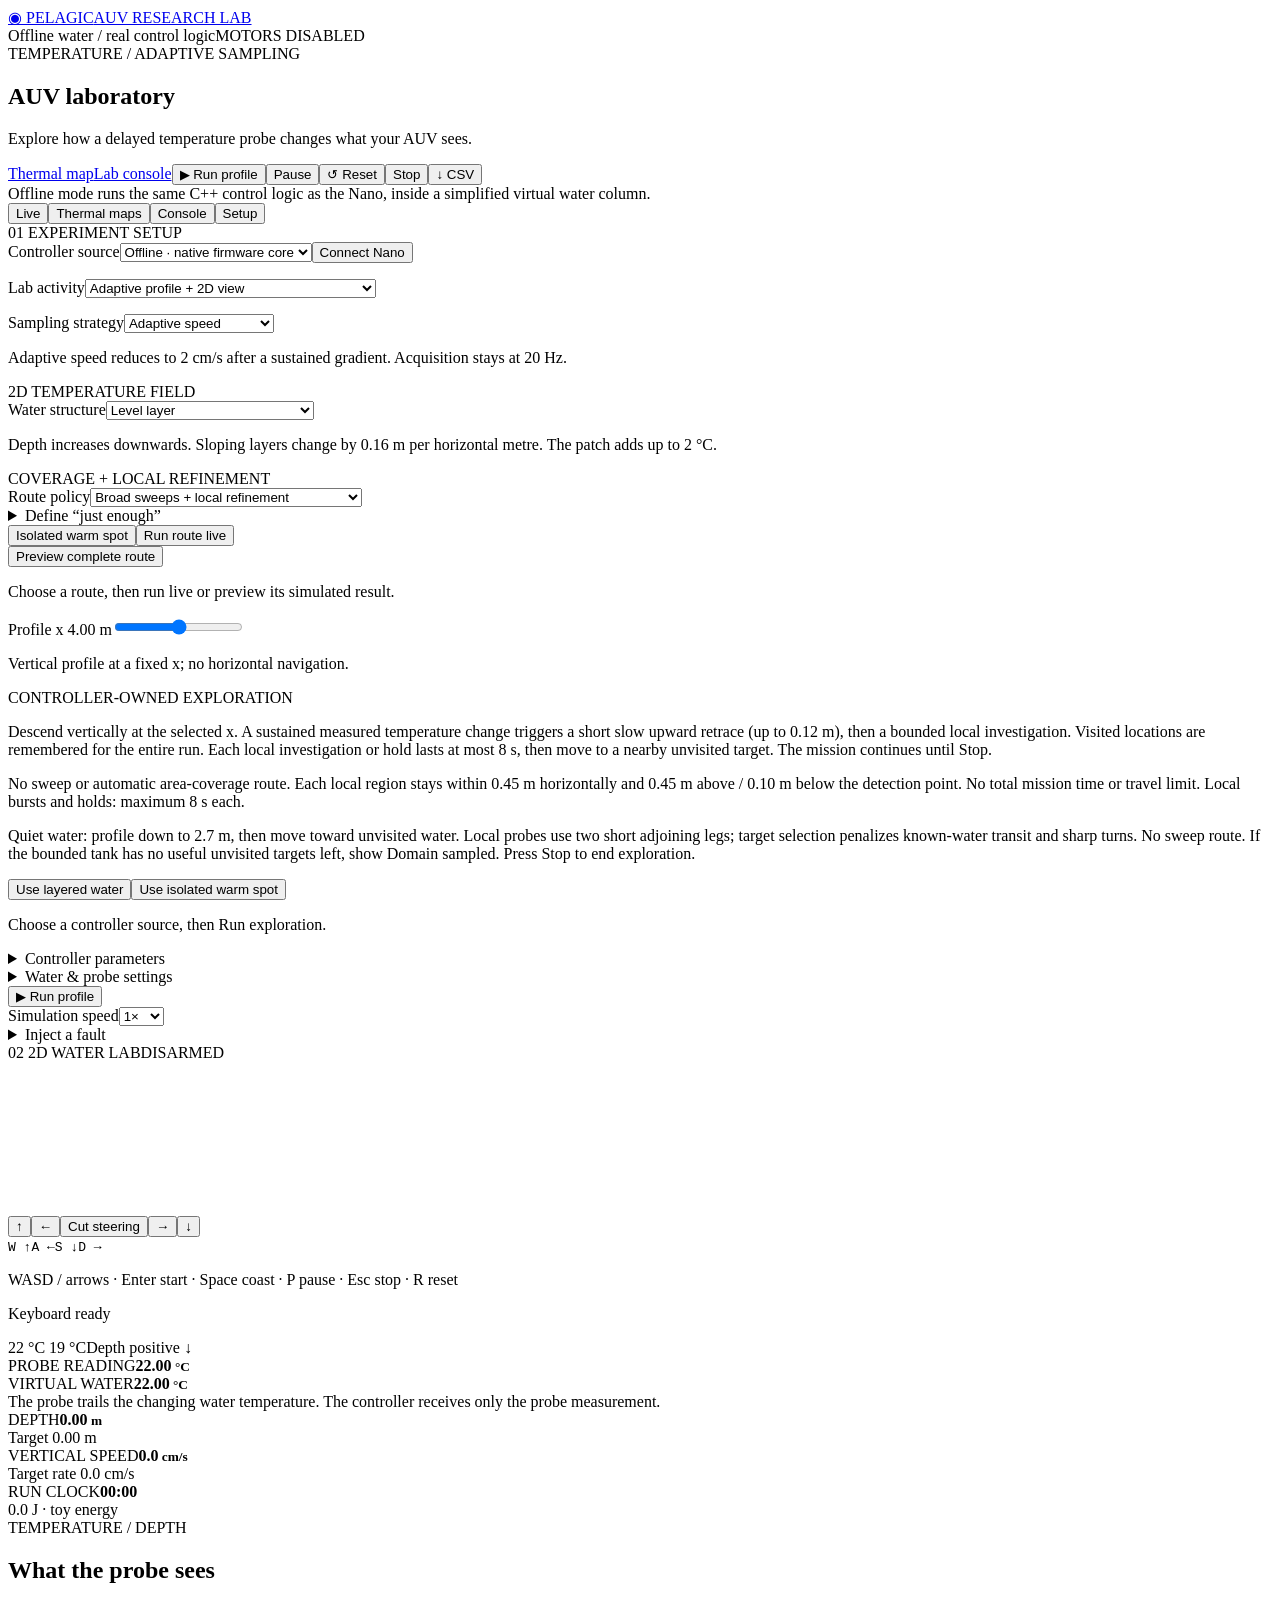
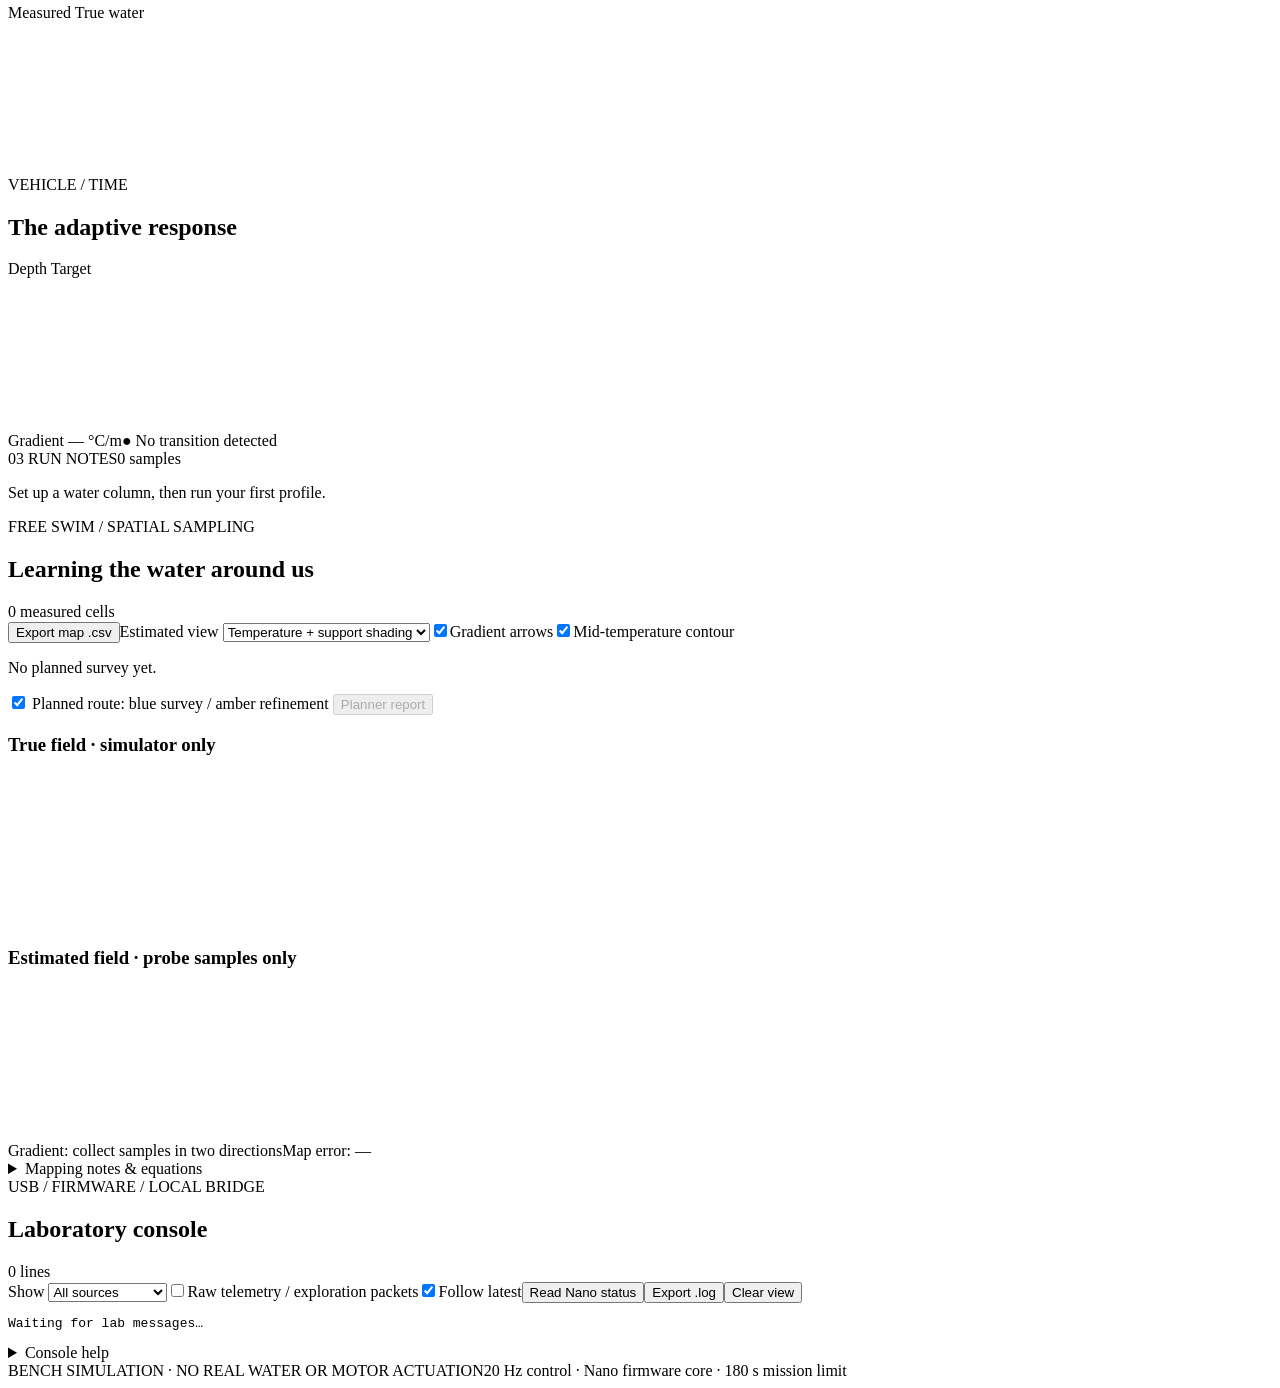
==== lab/static/index.html @ 7f411751 "Create index.html" ====
<!DOCTYPE html>

<html lang="en"><head><meta charset="utf-8"/><meta content="width=device-width,initial-scale=1" name="viewport"/><meta content="__TOKEN__" name="lab-token"/><title>Pelagic · AUV experiment lab</title><link href="/style.css" rel="stylesheet"/></head><body data-activity="profile" data-view="live">
<header><a class="brand" href="/">◉ <span>PELAGIC<span class="brand-sub">AUV RESEARCH LAB</span></span></a><div class="header-right"><span class="status-dot"></span><span id="connection">Offline water / real control logic</span><span class="badge">MOTORS DISABLED</span></div></header>
<main><section class="intro"><div><div class="eyebrow">TEMPERATURE / ADAPTIVE SAMPLING</div><h1>AUV laboratory</h1><p>Explore how a delayed temperature probe changes what your AUV sees.</p></div><div class="intro-actions"><a class="quiet demo-link hidden" href="#thermal-mapping" id="map-jump">Thermal map</a><a class="quiet demo-link" href="#lab-console">Lab console</a><button class="quiet" id="quick-run">▶ Run profile</button><button class="quiet" id="pause">Pause</button><button class="quiet" id="reset">↺ Reset</button><button class="stop" id="stop">Stop</button><button class="quiet" id="export">↓ CSV</button></div></section>
<div aria-live="polite" id="notice" role="status">Offline mode runs the same C++ control logic as the Nano, inside a simplified virtual water column.</div><nav aria-label="Lab views" class="view-tabs"><button aria-pressed="true" data-view="live">Live</button><button aria-pressed="false" data-view="maps">Thermal maps</button><button aria-pressed="false" data-view="console">Console</button><button aria-pressed="false" data-view="setup">Setup</button></nav>
<section class="workspace"><aside class="panel controls"><div class="section-label">01 <span>EXPERIMENT SETUP</span></div><label class="field-label" for="source">Controller source</label><select id="source"><option value="offline">Offline · native firmware core</option><option value="nano">Arduino Nano · USB</option></select><button class="quiet hidden" id="connect">Connect Nano</button><p class="hint hidden" id="usb-status" role="status"></p>
<div class="divider"></div><label class="field-label" for="activity">Lab activity</label><select id="activity"><option value="profile">Adaptive profile + 2D view</option><option value="swim">Free swim · browser physics</option><option value="explore">Adaptive exploration · Nano / native controller</option></select><p class="hint" id="activity-note"></p><label class="field-label" for="mode">Sampling strategy</label><select id="mode"><option value="0">Adaptive speed</option><option value="1">Fixed normal · 5 cm/s</option><option value="2">Fixed slow · 2 cm/s</option></select><p class="hint">Adaptive speed reduces to 2 cm/s after a sustained gradient. Acquisition stays at 20 Hz.</p><div class="" id="thermal-controls"><div class="section-label small">2D TEMPERATURE FIELD</div><label class="field-label" for="thermal-shape">Water structure</label><select id="thermal-shape"><option value="combined">Sloping layer + warm patch</option><option value="tilted">Sloping layer</option><option value="front">Lateral front · changes across x</option><option value="patch">Level layer + warm patch</option><option selected="" value="layer">Level layer</option></select><p class="hint" id="shape-hint">Depth increases downwards. Sloping layers change by 0.16 m per horizontal metre. The patch adds up to 2 °C.</p><div id="survey-controls"><div class="section-label small">COVERAGE + LOCAL REFINEMENT</div><label class="field-label" for="survey-policy">Route policy</label><select id="survey-policy"><option value="diagonal">Crossed diagonals · quick reconnaissance</option><option value="sweep">Regular sweeps · coverage baseline</option><option selected="" value="adaptive">Broad sweeps + local refinement</option></select><details><summary>Define “just enough”</summary><div class="survey-settings"><label>Track spacing (m)<input id="survey-spacing" max="1" min="0.25" step="0.05" type="number" value="0.5"/></label><label>Coverage goal (%)<input id="survey-goal" max="100" min="70" step="1" type="number" value="90"/></label><label>Probe change trigger (°C)<input id="survey-threshold" max="2" min="0.05" step="0.05" type="number" value="0.15"/></label><label>Time budget (s)<input id="survey-budget" max="360" min="30" step="10" type="number" value="240"/></label></div><p class="hint">Coverage = fraction of interior grid within half a track spacing of a reading. Interior: x 0.4–7.6 m, depth 0.2–2.7 m. This measures proximity to tracks, not temperature accuracy or guaranteed feature detection. At most four slower local cross/box passes.</p></details><div class="survey-actions"><button class="quiet" id="warm-spot">Isolated warm spot</button><button class="quiet" id="auto-survey">Run route live</button></div></div><button class="quiet" id="example-survey">Preview complete route</button><p class="hint" id="survey-note">Choose a route, then run live or preview its simulated result.</p><label class="slider-label" for="profile-x">Profile x <output id="profile-x-out">4.00 m</output></label><input id="profile-x" max="7.5" min="0.5" step="0.1" type="range" value="4"/><p class="hint" id="profile-slice-note">Vertical profile at a fixed x; no horizontal navigation.</p></div><div id="explorer-controls"><div class="section-label small">CONTROLLER-OWNED EXPLORATION</div><p class="hint">Descend vertically at the selected x. A sustained measured temperature change triggers a short slow upward retrace (up to 0.12 m), then a bounded local investigation. Visited locations are remembered for the entire run. Each local investigation or hold lasts at most 8 s, then move to a nearby unvisited target. The mission continues until Stop.</p><p class="hint">No sweep or automatic area-coverage route. Each local region stays within 0.45 m horizontally and 0.45 m above / 0.10 m below the detection point. No total mission time or travel limit. Local bursts and holds: maximum 8 s each.</p><p class="hint">Quiet water: profile down to 2.7 m, then move toward unvisited water. Local probes use two short adjoining legs; target selection penalizes known-water transit and sharp turns. No sweep route. If the bounded tank has no useful unvisited targets left, show Domain sampled. Press Stop to end exploration.</p><button class="quiet" id="explore-layers">Use layered water</button><button class="quiet" id="explore-spot">Use isolated warm spot</button><p class="hint" id="explore-link">Choose a controller source, then Run exploration.</p></div>
<details id="board-settings"><summary>Controller parameters</summary><p class="hint" id="config-origin"></p><div id="config-values"></div></details><details id="water-options"><summary>Water &amp; probe settings</summary><div id="environment"><div class="section-label small">VIRTUAL WATER</div><label class="slider-label" for="center">Layer centre <output id="center-out">0.50 m</output></label><input id="center" max="2.2" min="0.2" step="0.05" type="range" value="0.5"/><label class="slider-label" for="drop">Temperature drop <output id="drop-out">3.0 °C</output></label><input id="drop" max="6" min="0" step="0.5" type="range" value="3"/><label class="slider-label" for="width">Transition scale <output id="width-out">7 cm</output></label><input id="width" max="0.2" min="0.03" step="0.01" type="range" value="0.07"/><label class="slider-label" for="tau">Actual probe lag τ <output id="tau-out">2.0 s</output></label><input id="tau" max="8" min="0.1" step="0.1" type="range" value="2"/><label class="slider-label" for="noise">Probe noise σ <output id="noise-out">0.005 °C</output></label><input id="noise" max="0.05" min="0" step="0.005" type="range" value="0.005"/><p class="hint" id="water-hint">The controller assumes τ = 2 s. Change the actual lag to test model mismatch. Water settings lock during a run.</p></div></details>
<div class="transport"><button class="primary" id="start">▶ Run profile</button></div><div class="speed-row"><span>Simulation speed</span><select aria-label="Simulation speed" id="speed"><option value="1">1×</option><option value="4">4×</option><option value="10">10×</option></select></div>
<details><summary>Inject a fault</summary><p class="hint">Offline only. Faults latch until reset.</p><div class="fault-buttons"><button data-fault="leak">Leak</button><button data-fault="stale">Stale sensor</button><button data-fault="battery">Low battery</button><button data-fault="tilt">Excess tilt</button></div></details></aside>
<section class="panel tank-panel"><div class="section-label">02 <span>2D WATER LAB</span><span class="state" id="state">DISARMED</span></div><div class="tank-wrap"><canvas aria-label="Animated underwater vehicle in a temperature-stratified water column" id="tank" tabindex="0"></canvas></div><div class="drive-controls"><button aria-label="Swim up" class="quiet" data-drive="up">↑</button><button aria-label="Move left" class="quiet" data-drive="left">←</button><button class="quiet" id="drive-stop">Cut steering</button><button aria-label="Move right" class="quiet" data-drive="right">→</button><button aria-label="Swim down" class="quiet" data-drive="down">↓</button></div><div class="hidden" id="keyboard-hint"><div class="key-caps"><kbd data-key="up">W ↑</kbd><kbd data-key="left">A ←</kbd><kbd data-key="down">S ↓</kbd><kbd data-key="right">D →</kbd></div><p class="hint">WASD / arrows · Enter start · Space coast · P pause · Esc stop · R reset</p><p class="hint" id="keyboard-status">Keyboard ready</p></div><p class="hint" id="position-note"></p><div class="tank-legend"><span><span id="warm">22 °C</span> <i class="temp-ramp"></i> <span id="cold">19 °C</span></span><span>Depth positive ↓</span></div><div class="probe-readings"><div><span>PROBE READING</span><strong id="temperature">22.00<small> °C</small></strong></div><div><span>VIRTUAL WATER</span><strong id="truth">22.00<small> °C</small></strong></div></div><div class="tank-note">The probe trails the changing water temperature. The controller receives only the probe measurement.</div></section>
<section class="analysis"><div class="metrics"><div class="panel metric"><span>DEPTH</span><strong id="depth">0.00<small> m</small></strong><div id="target">Target 0.00 m</div></div><div class="panel metric"><span>VERTICAL SPEED</span><strong id="velocity">0.0<small> cm/s</small></strong><div id="limit">Target rate 0.0 cm/s</div></div><div class="panel metric"><span id="clock-label">RUN CLOCK</span><strong id="clock">00:00</strong><div id="energy">0.0 J · toy energy</div></div></div>
<div class="panel chart-panel"><div class="chart-head"><div><div class="eyebrow">TEMPERATURE / DEPTH</div><h2>What the probe sees</h2></div><div class="legend"><span class="line mint"></span>Measured <span class="truth-key"><span class="line amber dashed"></span>True water</span></div></div><canvas aria-label="Measured and true temperature versus depth" id="profile"></canvas></div>
<div class="panel chart-panel short"><div class="chart-head"><div><div class="eyebrow">VEHICLE / TIME</div><h2>The adaptive response</h2></div><div class="legend"><span class="line blue"></span>Depth <span class="line mint dashed"></span>Target</div></div><canvas aria-label="Depth and target depth versus mission time" id="timeline"></canvas><div class="gradient-row"><span id="gradient">Gradient — °C/m</span><span id="transition">● No transition detected</span></div></div>
<div class="panel event-panel"><div class="section-label">03 <span>RUN NOTES</span><span id="samples">0 samples</span></div><div id="events"><p class="empty">Set up a water column, then run your first profile.</p></div></div></section><section class="panel hidden" id="thermal-mapping"><div class="console-title"><div><div class="eyebrow">FREE SWIM / SPATIAL SAMPLING</div><h2>Learning the water around us</h2></div><span class="hint" id="map-count">0 measured cells</span></div><div class="console-toolbar"><button class="quiet" id="map-export">Export map .csv</button><label>Estimated view <select id="map-display"><option value="temperature">Temperature + support shading</option><option value="coverage">Sampling support</option></select></label><label><input checked="" id="map-arrows" type="checkbox"/>Gradient arrows</label><label><input checked="" id="map-boundary" type="checkbox"/>Mid-temperature contour</label></div><div aria-live="polite" id="survey-report"><p class="hint" id="survey-summary">No planned survey yet.</p><label><input checked="" id="survey-route" type="checkbox"/> Planned route: blue survey / amber refinement</label> <button class="quiet" disabled="" id="survey-export">Planner report</button></div><p aria-live="polite" class="hint" id="explore-report"></p><div class="map-grid"><div><h3>True field · simulator only</h3><canvas aria-label="True temperature field in horizontal position and depth" id="map-truth"></canvas></div><div><h3>Estimated field · probe samples only</h3><canvas aria-label="Estimated temperature field and sampling support" id="map-estimate"></canvas></div></div><div class="map-readout"><span id="map-gradient">Gradient: collect samples in two directions</span><span id="map-error">Map error: —</span><span id="map-scale"></span></div><details class="view-help"><summary>Mapping notes &amp; equations</summary><p class="hint">Left: the simulated field, known only to the experiment. Right: a local estimate using position and delayed probe readings. Grey means unsampled; faded colours mean weak support. Arrows point toward warmer water; they do not show water currents.</p><p class="hint" id="map-explanation"></p><p class="hint">Support is a heuristic based on nearby sample geometry and fit residual, not a confidence interval. A straight track cannot determine a full 2D gradient. Dashed lines mark the mid-temperature isotherm, not every possible front. Coordinates are exact in this simulation; real navigation error is not modelled.</p><details><summary>Do we solve a PDE?</summary><p class="hint">No. Temperature is a number at each location. A gradient is a pair of slopes: temperature change per metre horizontally and vertically. We fit T ≈ a + b·x + c·depth to nearby measurements; (b, c) is the estimated gradient. The simulator uses a chosen static temperature formula. Solving a heat-transfer PDE would be a separate, later modelling problem.</p></details></details></section><section class="panel lab-console" id="lab-console"><div class="console-title"><div><div class="eyebrow">USB / FIRMWARE / LOCAL BRIDGE</div><h2>Laboratory console</h2></div><span class="hint" id="console-count">0 lines</span></div><div class="console-toolbar"><label>Show <select aria-label="Console source" id="console-filter"><option value="all">All sources</option><option value="NANO">Nano firmware</option><option value="TX">Sent commands</option><option value="BRIDGE">Bridge software</option></select></label><label><input id="console-telemetry" type="checkbox"/>Raw telemetry / exploration packets</label><label><input checked="" id="console-follow" type="checkbox"/>Follow latest</label><button class="quiet" id="console-refresh">Read Nano status</button><button class="quiet" id="console-export">Export .log</button><button class="quiet" id="console-clear">Clear view</button></div><pre aria-label="Laboratory console output" id="console-output" tabindex="0">Waiting for lab messages…</pre><details class="view-help"><summary>Console help</summary><p class="hint">NANO: raw firmware output · TX: commands sent · BRIDGE: software events. Last 500 lines in memory; export before restarting the server.</p></details></section></section>
<footer><span>BENCH SIMULATION · NO REAL WATER OR MOTOR ACTUATION</span><span>20 Hz control · Nano firmware core · 180 s mission limit</span></footer></main><script src="/app.js" type="module"></script></body></html>
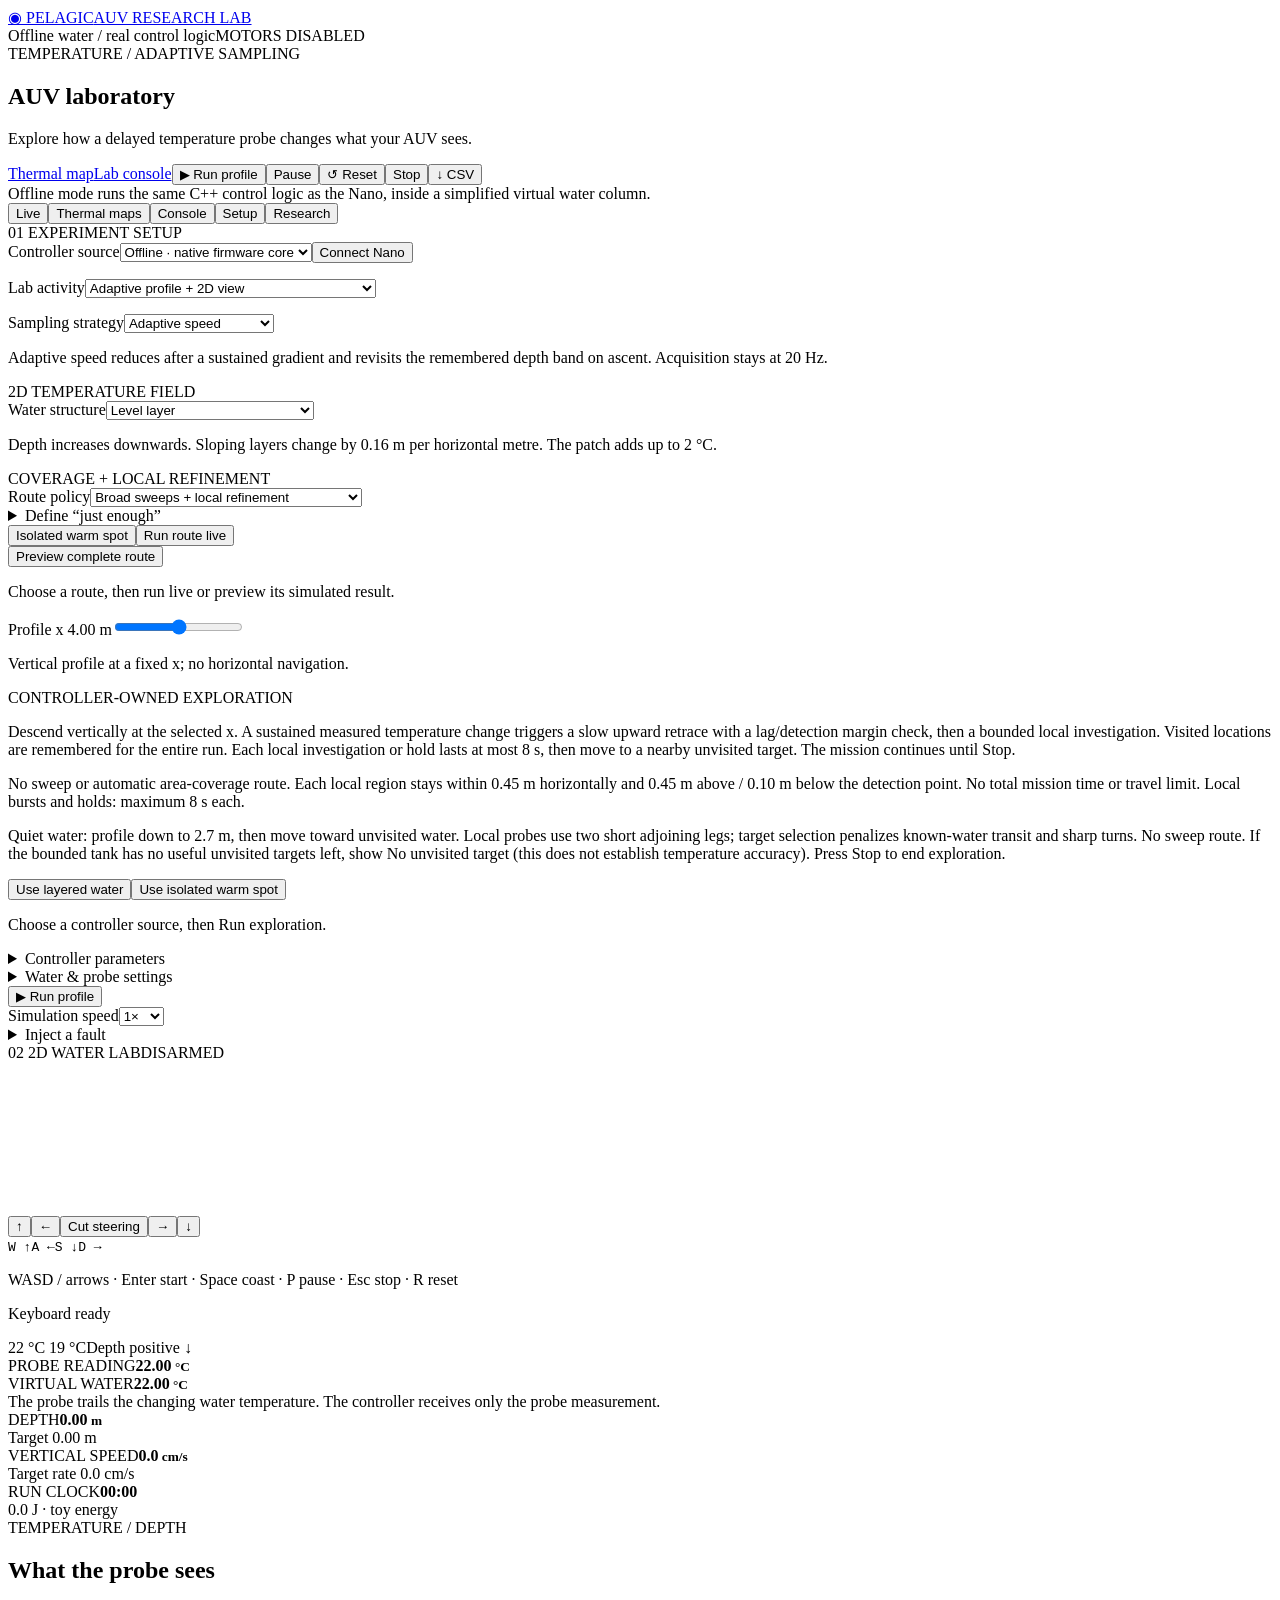
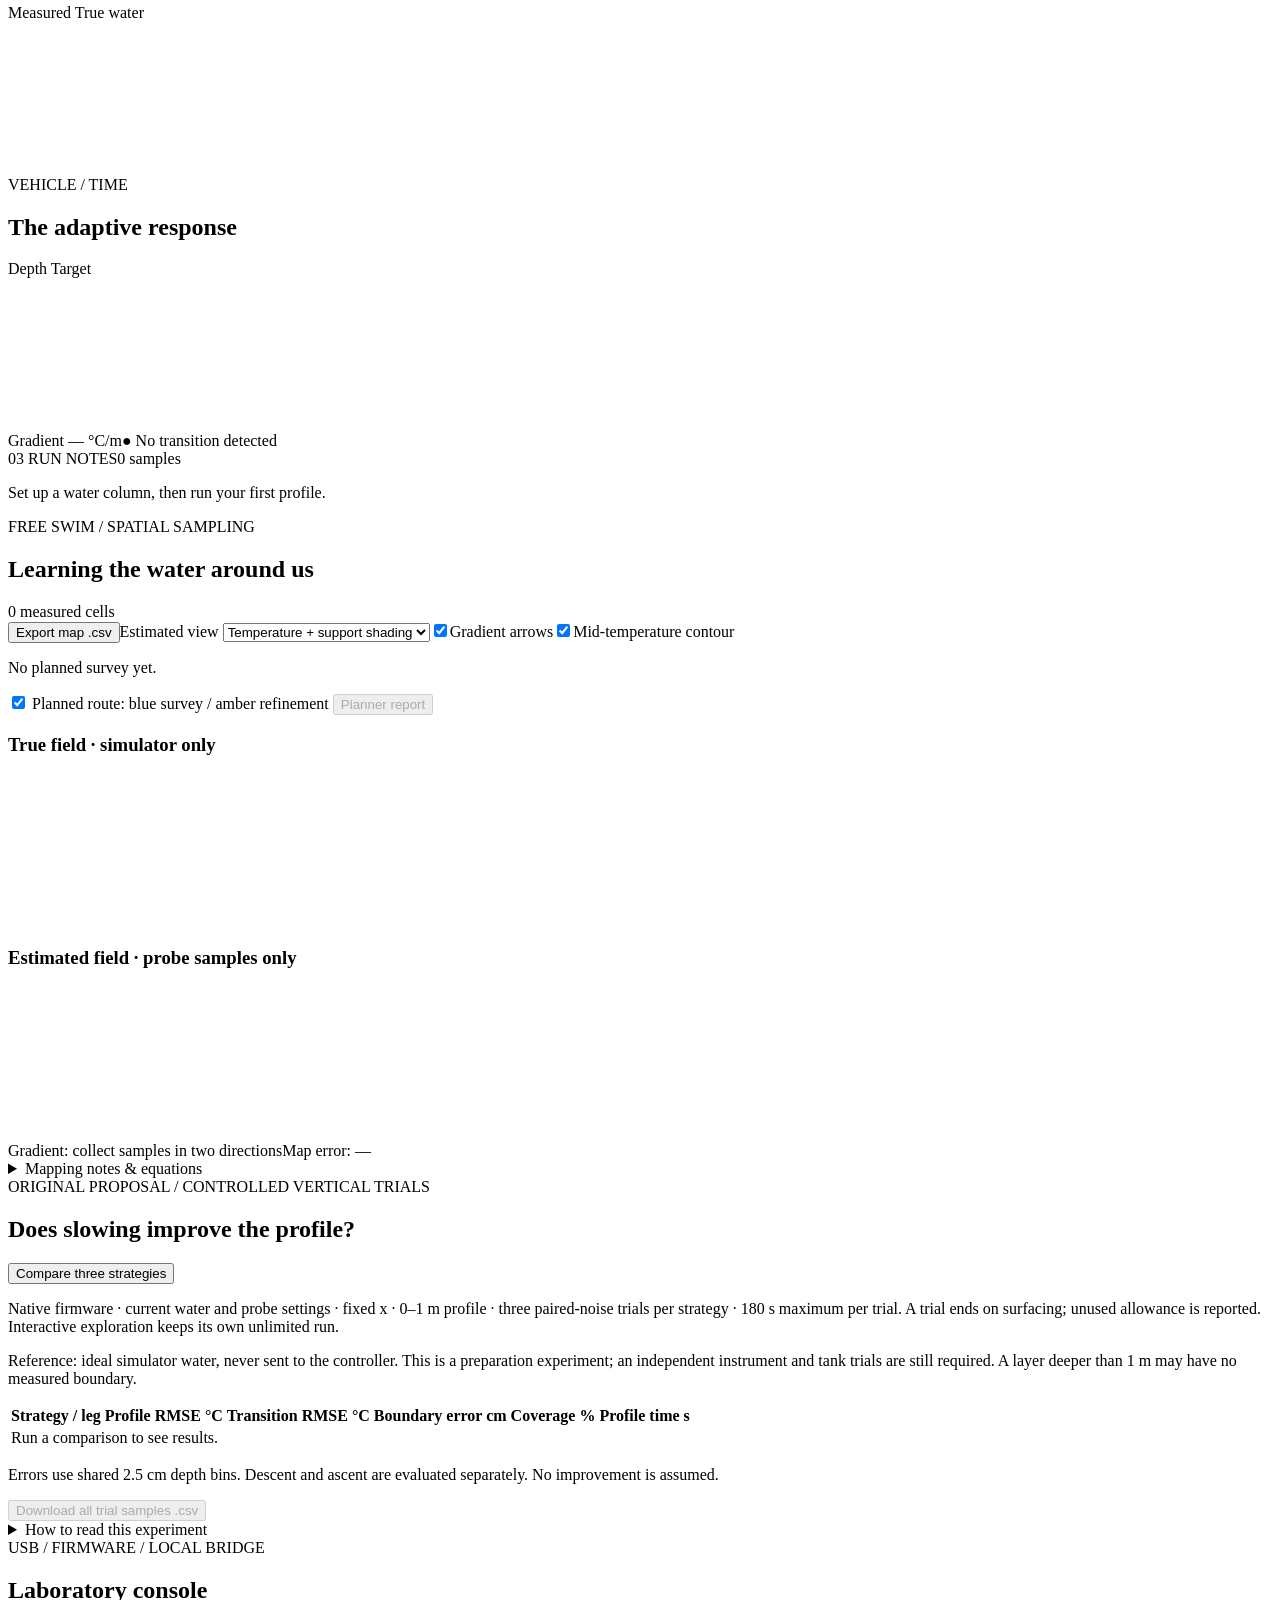
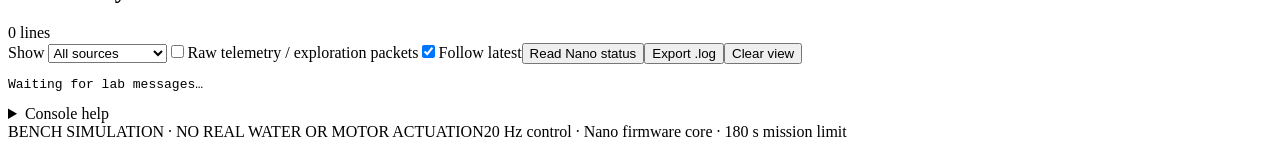
==== commit 397ad9bd: "v0.13: lab/static/index.html" ====
--- a/lab/static/index.html
+++ b/lab/static/index.html
@@ -3,9 +3,9 @@
 <html lang="en"><head><meta charset="utf-8"/><meta content="width=device-width,initial-scale=1" name="viewport"/><meta content="__TOKEN__" name="lab-token"/><title>Pelagic · AUV experiment lab</title><link href="/style.css" rel="stylesheet"/></head><body data-activity="profile" data-view="live">
 <header><a class="brand" href="/">◉ <span>PELAGIC<span class="brand-sub">AUV RESEARCH LAB</span></span></a><div class="header-right"><span class="status-dot"></span><span id="connection">Offline water / real control logic</span><span class="badge">MOTORS DISABLED</span></div></header>
 <main><section class="intro"><div><div class="eyebrow">TEMPERATURE / ADAPTIVE SAMPLING</div><h1>AUV laboratory</h1><p>Explore how a delayed temperature probe changes what your AUV sees.</p></div><div class="intro-actions"><a class="quiet demo-link hidden" href="#thermal-mapping" id="map-jump">Thermal map</a><a class="quiet demo-link" href="#lab-console">Lab console</a><button class="quiet" id="quick-run">▶ Run profile</button><button class="quiet" id="pause">Pause</button><button class="quiet" id="reset">↺ Reset</button><button class="stop" id="stop">Stop</button><button class="quiet" id="export">↓ CSV</button></div></section>
-<div aria-live="polite" id="notice" role="status">Offline mode runs the same C++ control logic as the Nano, inside a simplified virtual water column.</div><nav aria-label="Lab views" class="view-tabs"><button aria-pressed="true" data-view="live">Live</button><button aria-pressed="false" data-view="maps">Thermal maps</button><button aria-pressed="false" data-view="console">Console</button><button aria-pressed="false" data-view="setup">Setup</button></nav>
+<div aria-live="polite" id="notice" role="status">Offline mode runs the same C++ control logic as the Nano, inside a simplified virtual water column.</div><nav aria-label="Lab views" class="view-tabs"><button aria-pressed="true" data-view="live">Live</button><button aria-pressed="false" data-view="maps">Thermal maps</button><button aria-pressed="false" data-view="console">Console</button><button aria-pressed="false" data-view="setup">Setup</button><button aria-pressed="false" data-view="research">Research</button></nav>
 <section class="workspace"><aside class="panel controls"><div class="section-label">01 <span>EXPERIMENT SETUP</span></div><label class="field-label" for="source">Controller source</label><select id="source"><option value="offline">Offline · native firmware core</option><option value="nano">Arduino Nano · USB</option></select><button class="quiet hidden" id="connect">Connect Nano</button><p class="hint hidden" id="usb-status" role="status"></p>
-<div class="divider"></div><label class="field-label" for="activity">Lab activity</label><select id="activity"><option value="profile">Adaptive profile + 2D view</option><option value="swim">Free swim · browser physics</option><option value="explore">Adaptive exploration · Nano / native controller</option></select><p class="hint" id="activity-note"></p><label class="field-label" for="mode">Sampling strategy</label><select id="mode"><option value="0">Adaptive speed</option><option value="1">Fixed normal · 5 cm/s</option><option value="2">Fixed slow · 2 cm/s</option></select><p class="hint">Adaptive speed reduces to 2 cm/s after a sustained gradient. Acquisition stays at 20 Hz.</p><div class="" id="thermal-controls"><div class="section-label small">2D TEMPERATURE FIELD</div><label class="field-label" for="thermal-shape">Water structure</label><select id="thermal-shape"><option value="combined">Sloping layer + warm patch</option><option value="tilted">Sloping layer</option><option value="front">Lateral front · changes across x</option><option value="patch">Level layer + warm patch</option><option selected="" value="layer">Level layer</option></select><p class="hint" id="shape-hint">Depth increases downwards. Sloping layers change by 0.16 m per horizontal metre. The patch adds up to 2 °C.</p><div id="survey-controls"><div class="section-label small">COVERAGE + LOCAL REFINEMENT</div><label class="field-label" for="survey-policy">Route policy</label><select id="survey-policy"><option value="diagonal">Crossed diagonals · quick reconnaissance</option><option value="sweep">Regular sweeps · coverage baseline</option><option selected="" value="adaptive">Broad sweeps + local refinement</option></select><details><summary>Define “just enough”</summary><div class="survey-settings"><label>Track spacing (m)<input id="survey-spacing" max="1" min="0.25" step="0.05" type="number" value="0.5"/></label><label>Coverage goal (%)<input id="survey-goal" max="100" min="70" step="1" type="number" value="90"/></label><label>Probe change trigger (°C)<input id="survey-threshold" max="2" min="0.05" step="0.05" type="number" value="0.15"/></label><label>Time budget (s)<input id="survey-budget" max="360" min="30" step="10" type="number" value="240"/></label></div><p class="hint">Coverage = fraction of interior grid within half a track spacing of a reading. Interior: x 0.4–7.6 m, depth 0.2–2.7 m. This measures proximity to tracks, not temperature accuracy or guaranteed feature detection. At most four slower local cross/box passes.</p></details><div class="survey-actions"><button class="quiet" id="warm-spot">Isolated warm spot</button><button class="quiet" id="auto-survey">Run route live</button></div></div><button class="quiet" id="example-survey">Preview complete route</button><p class="hint" id="survey-note">Choose a route, then run live or preview its simulated result.</p><label class="slider-label" for="profile-x">Profile x <output id="profile-x-out">4.00 m</output></label><input id="profile-x" max="7.5" min="0.5" step="0.1" type="range" value="4"/><p class="hint" id="profile-slice-note">Vertical profile at a fixed x; no horizontal navigation.</p></div><div id="explorer-controls"><div class="section-label small">CONTROLLER-OWNED EXPLORATION</div><p class="hint">Descend vertically at the selected x. A sustained measured temperature change triggers a short slow upward retrace (up to 0.12 m), then a bounded local investigation. Visited locations are remembered for the entire run. Each local investigation or hold lasts at most 8 s, then move to a nearby unvisited target. The mission continues until Stop.</p><p class="hint">No sweep or automatic area-coverage route. Each local region stays within 0.45 m horizontally and 0.45 m above / 0.10 m below the detection point. No total mission time or travel limit. Local bursts and holds: maximum 8 s each.</p><p class="hint">Quiet water: profile down to 2.7 m, then move toward unvisited water. Local probes use two short adjoining legs; target selection penalizes known-water transit and sharp turns. No sweep route. If the bounded tank has no useful unvisited targets left, show Domain sampled. Press Stop to end exploration.</p><button class="quiet" id="explore-layers">Use layered water</button><button class="quiet" id="explore-spot">Use isolated warm spot</button><p class="hint" id="explore-link">Choose a controller source, then Run exploration.</p></div>
+<div class="divider"></div><label class="field-label" for="activity">Lab activity</label><select id="activity"><option value="profile">Adaptive profile + 2D view</option><option value="swim">Free swim · browser physics</option><option value="explore">Adaptive exploration · Nano / native controller</option></select><p class="hint" id="activity-note"></p><label class="field-label" for="mode">Sampling strategy</label><select id="mode"><option value="0">Adaptive speed</option><option value="1">Fixed normal · 5 cm/s</option><option value="2">Fixed slow · 2 cm/s</option></select><p class="hint">Adaptive speed reduces after a sustained gradient and revisits the remembered depth band on ascent. Acquisition stays at 20 Hz.</p><div class="" id="thermal-controls"><div class="section-label small">2D TEMPERATURE FIELD</div><label class="field-label" for="thermal-shape">Water structure</label><select id="thermal-shape"><option value="combined">Sloping layer + warm patch</option><option value="tilted">Sloping layer</option><option value="front">Lateral front · changes across x</option><option value="patch">Level layer + warm patch</option><option selected="" value="layer">Level layer</option></select><p class="hint" id="shape-hint">Depth increases downwards. Sloping layers change by 0.16 m per horizontal metre. The patch adds up to 2 °C.</p><div id="survey-controls"><div class="section-label small">COVERAGE + LOCAL REFINEMENT</div><label class="field-label" for="survey-policy">Route policy</label><select id="survey-policy"><option value="diagonal">Crossed diagonals · quick reconnaissance</option><option value="sweep">Regular sweeps · coverage baseline</option><option selected="" value="adaptive">Broad sweeps + local refinement</option></select><details><summary>Define “just enough”</summary><div class="survey-settings"><label>Track spacing (m)<input id="survey-spacing" max="1" min="0.25" step="0.05" type="number" value="0.5"/></label><label>Coverage goal (%)<input id="survey-goal" max="100" min="70" step="1" type="number" value="90"/></label><label>Probe change trigger (°C)<input id="survey-threshold" max="2" min="0.05" step="0.05" type="number" value="0.15"/></label><label>Time budget (s)<input id="survey-budget" max="360" min="30" step="10" type="number" value="240"/></label></div><p class="hint">Coverage = fraction of interior grid within half a track spacing of a reading. Interior: x 0.4–7.6 m, depth 0.2–2.7 m. This measures proximity to tracks, not temperature accuracy or guaranteed feature detection. At most four slower local cross/box passes.</p></details><div class="survey-actions"><button class="quiet" id="warm-spot">Isolated warm spot</button><button class="quiet" id="auto-survey">Run route live</button></div></div><button class="quiet" id="example-survey">Preview complete route</button><p class="hint" id="survey-note">Choose a route, then run live or preview its simulated result.</p><label class="slider-label" for="profile-x">Profile x <output id="profile-x-out">4.00 m</output></label><input id="profile-x" max="7.5" min="0.5" step="0.1" type="range" value="4"/><p class="hint" id="profile-slice-note">Vertical profile at a fixed x; no horizontal navigation.</p></div><div id="explorer-controls"><div class="section-label small">CONTROLLER-OWNED EXPLORATION</div><p class="hint">Descend vertically at the selected x. A sustained measured temperature change triggers a slow upward retrace with a lag/detection margin check, then a bounded local investigation. Visited locations are remembered for the entire run. Each local investigation or hold lasts at most 8 s, then move to a nearby unvisited target. The mission continues until Stop.</p><p class="hint">No sweep or automatic area-coverage route. Each local region stays within 0.45 m horizontally and 0.45 m above / 0.10 m below the detection point. No total mission time or travel limit. Local bursts and holds: maximum 8 s each.</p><p class="hint">Quiet water: profile down to 2.7 m, then move toward unvisited water. Local probes use two short adjoining legs; target selection penalizes known-water transit and sharp turns. No sweep route. If the bounded tank has no useful unvisited targets left, show No unvisited target (this does not establish temperature accuracy). Press Stop to end exploration.</p><button class="quiet" id="explore-layers">Use layered water</button><button class="quiet" id="explore-spot">Use isolated warm spot</button><p class="hint" id="explore-link">Choose a controller source, then Run exploration.</p></div>
 <details id="board-settings"><summary>Controller parameters</summary><p class="hint" id="config-origin"></p><div id="config-values"></div></details><details id="water-options"><summary>Water &amp; probe settings</summary><div id="environment"><div class="section-label small">VIRTUAL WATER</div><label class="slider-label" for="center">Layer centre <output id="center-out">0.50 m</output></label><input id="center" max="2.2" min="0.2" step="0.05" type="range" value="0.5"/><label class="slider-label" for="drop">Temperature drop <output id="drop-out">3.0 °C</output></label><input id="drop" max="6" min="0" step="0.5" type="range" value="3"/><label class="slider-label" for="width">Transition scale <output id="width-out">7 cm</output></label><input id="width" max="0.2" min="0.03" step="0.01" type="range" value="0.07"/><label class="slider-label" for="tau">Actual probe lag τ <output id="tau-out">2.0 s</output></label><input id="tau" max="8" min="0.1" step="0.1" type="range" value="2"/><label class="slider-label" for="noise">Probe noise σ <output id="noise-out">0.005 °C</output></label><input id="noise" max="0.05" min="0" step="0.005" type="range" value="0.005"/><p class="hint" id="water-hint">The controller assumes τ = 2 s. Change the actual lag to test model mismatch. Water settings lock during a run.</p></div></details>
 <div class="transport"><button class="primary" id="start">▶ Run profile</button></div><div class="speed-row"><span>Simulation speed</span><select aria-label="Simulation speed" id="speed"><option value="1">1×</option><option value="4">4×</option><option value="10">10×</option></select></div>
 <details><summary>Inject a fault</summary><p class="hint">Offline only. Faults latch until reset.</p><div class="fault-buttons"><button data-fault="leak">Leak</button><button data-fault="stale">Stale sensor</button><button data-fault="battery">Low battery</button><button data-fault="tilt">Excess tilt</button></div></details></aside>
@@ -13,5 +13,5 @@
 <section class="analysis"><div class="metrics"><div class="panel metric"><span>DEPTH</span><strong id="depth">0.00<small> m</small></strong><div id="target">Target 0.00 m</div></div><div class="panel metric"><span>VERTICAL SPEED</span><strong id="velocity">0.0<small> cm/s</small></strong><div id="limit">Target rate 0.0 cm/s</div></div><div class="panel metric"><span id="clock-label">RUN CLOCK</span><strong id="clock">00:00</strong><div id="energy">0.0 J · toy energy</div></div></div>
 <div class="panel chart-panel"><div class="chart-head"><div><div class="eyebrow">TEMPERATURE / DEPTH</div><h2>What the probe sees</h2></div><div class="legend"><span class="line mint"></span>Measured <span class="truth-key"><span class="line amber dashed"></span>True water</span></div></div><canvas aria-label="Measured and true temperature versus depth" id="profile"></canvas></div>
 <div class="panel chart-panel short"><div class="chart-head"><div><div class="eyebrow">VEHICLE / TIME</div><h2>The adaptive response</h2></div><div class="legend"><span class="line blue"></span>Depth <span class="line mint dashed"></span>Target</div></div><canvas aria-label="Depth and target depth versus mission time" id="timeline"></canvas><div class="gradient-row"><span id="gradient">Gradient — °C/m</span><span id="transition">● No transition detected</span></div></div>
-<div class="panel event-panel"><div class="section-label">03 <span>RUN NOTES</span><span id="samples">0 samples</span></div><div id="events"><p class="empty">Set up a water column, then run your first profile.</p></div></div></section><section class="panel hidden" id="thermal-mapping"><div class="console-title"><div><div class="eyebrow">FREE SWIM / SPATIAL SAMPLING</div><h2>Learning the water around us</h2></div><span class="hint" id="map-count">0 measured cells</span></div><div class="console-toolbar"><button class="quiet" id="map-export">Export map .csv</button><label>Estimated view <select id="map-display"><option value="temperature">Temperature + support shading</option><option value="coverage">Sampling support</option></select></label><label><input checked="" id="map-arrows" type="checkbox"/>Gradient arrows</label><label><input checked="" id="map-boundary" type="checkbox"/>Mid-temperature contour</label></div><div aria-live="polite" id="survey-report"><p class="hint" id="survey-summary">No planned survey yet.</p><label><input checked="" id="survey-route" type="checkbox"/> Planned route: blue survey / amber refinement</label> <button class="quiet" disabled="" id="survey-export">Planner report</button></div><p aria-live="polite" class="hint" id="explore-report"></p><div class="map-grid"><div><h3>True field · simulator only</h3><canvas aria-label="True temperature field in horizontal position and depth" id="map-truth"></canvas></div><div><h3>Estimated field · probe samples only</h3><canvas aria-label="Estimated temperature field and sampling support" id="map-estimate"></canvas></div></div><div class="map-readout"><span id="map-gradient">Gradient: collect samples in two directions</span><span id="map-error">Map error: —</span><span id="map-scale"></span></div><details class="view-help"><summary>Mapping notes &amp; equations</summary><p class="hint">Left: the simulated field, known only to the experiment. Right: a local estimate using position and delayed probe readings. Grey means unsampled; faded colours mean weak support. Arrows point toward warmer water; they do not show water currents.</p><p class="hint" id="map-explanation"></p><p class="hint">Support is a heuristic based on nearby sample geometry and fit residual, not a confidence interval. A straight track cannot determine a full 2D gradient. Dashed lines mark the mid-temperature isotherm, not every possible front. Coordinates are exact in this simulation; real navigation error is not modelled.</p><details><summary>Do we solve a PDE?</summary><p class="hint">No. Temperature is a number at each location. A gradient is a pair of slopes: temperature change per metre horizontally and vertically. We fit T ≈ a + b·x + c·depth to nearby measurements; (b, c) is the estimated gradient. The simulator uses a chosen static temperature formula. Solving a heat-transfer PDE would be a separate, later modelling problem.</p></details></details></section><section class="panel lab-console" id="lab-console"><div class="console-title"><div><div class="eyebrow">USB / FIRMWARE / LOCAL BRIDGE</div><h2>Laboratory console</h2></div><span class="hint" id="console-count">0 lines</span></div><div class="console-toolbar"><label>Show <select aria-label="Console source" id="console-filter"><option value="all">All sources</option><option value="NANO">Nano firmware</option><option value="TX">Sent commands</option><option value="BRIDGE">Bridge software</option></select></label><label><input id="console-telemetry" type="checkbox"/>Raw telemetry / exploration packets</label><label><input checked="" id="console-follow" type="checkbox"/>Follow latest</label><button class="quiet" id="console-refresh">Read Nano status</button><button class="quiet" id="console-export">Export .log</button><button class="quiet" id="console-clear">Clear view</button></div><pre aria-label="Laboratory console output" id="console-output" tabindex="0">Waiting for lab messages…</pre><details class="view-help"><summary>Console help</summary><p class="hint">NANO: raw firmware output · TX: commands sent · BRIDGE: software events. Last 500 lines in memory; export before restarting the server.</p></details></section></section>
+<div class="panel event-panel"><div class="section-label">03 <span>RUN NOTES</span><span id="samples">0 samples</span></div><div id="events"><p class="empty">Set up a water column, then run your first profile.</p></div></div></section><section class="panel hidden" id="thermal-mapping"><div class="console-title"><div><div class="eyebrow">FREE SWIM / SPATIAL SAMPLING</div><h2>Learning the water around us</h2></div><span class="hint" id="map-count">0 measured cells</span></div><div class="console-toolbar"><button class="quiet" id="map-export">Export map .csv</button><label>Estimated view <select id="map-display"><option value="temperature">Temperature + support shading</option><option value="coverage">Sampling support</option></select></label><label><input checked="" id="map-arrows" type="checkbox"/>Gradient arrows</label><label><input checked="" id="map-boundary" type="checkbox"/>Mid-temperature contour</label></div><div aria-live="polite" id="survey-report"><p class="hint" id="survey-summary">No planned survey yet.</p><label><input checked="" id="survey-route" type="checkbox"/> Planned route: blue survey / amber refinement</label> <button class="quiet" disabled="" id="survey-export">Planner report</button></div><p aria-live="polite" class="hint" id="explore-report"></p><div class="map-grid"><div><h3>True field · simulator only</h3><canvas aria-label="True temperature field in horizontal position and depth" id="map-truth"></canvas></div><div><h3>Estimated field · probe samples only</h3><canvas aria-label="Estimated temperature field and sampling support" id="map-estimate"></canvas></div></div><div class="map-readout"><span id="map-gradient">Gradient: collect samples in two directions</span><span id="map-error">Map error: —</span><span id="map-scale"></span></div><details class="view-help"><summary>Mapping notes &amp; equations</summary><p class="hint">Left: the simulated field, known only to the experiment. Right: a local estimate using position and delayed probe readings. Grey means unsampled; faded colours mean weak support. Arrows point toward warmer water; they do not show water currents.</p><p class="hint" id="map-explanation"></p><p class="hint">Support is a heuristic based on nearby sample geometry and fit residual, not a confidence interval. A straight track cannot determine a full 2D gradient. Dashed lines mark the mid-temperature isotherm, not every possible front. Coordinates are exact in this simulation; real navigation error is not modelled.</p><details><summary>Do we solve a PDE?</summary><p class="hint">No. Temperature is a number at each location. A gradient is a pair of slopes: temperature change per metre horizontally and vertically. We fit T ≈ a + b·x + c·depth to nearby measurements; (b, c) is the estimated gradient. The simulator uses a chosen static temperature formula. Solving a heat-transfer PDE would be a separate, later modelling problem.</p></details></details></section><section class="panel" id="research-panel"><div class="console-title"><div><div class="eyebrow">ORIGINAL PROPOSAL / CONTROLLED VERTICAL TRIALS</div><h2>Does slowing improve the profile?</h2></div><button class="primary" id="research-run">Compare three strategies</button></div><p class="hint">Native firmware · current water and probe settings · fixed x · 0–1 m profile · three paired-noise trials per strategy · 180 s maximum per trial. A trial ends on surfacing; unused allowance is reported. Interactive exploration keeps its own unlimited run.</p><p class="hint">Reference: ideal simulator water, never sent to the controller. This is a preparation experiment; an independent instrument and tank trials are still required. A layer deeper than 1 m may have no measured boundary.</p><div class="research-table"><table><thead><tr><th>Strategy / leg</th><th>Profile RMSE °C</th><th>Transition RMSE °C</th><th>Boundary error cm</th><th>Coverage %</th><th>Profile time s</th></tr></thead><tbody id="research-results"><tr><td colspan="6">Run a comparison to see results.</td></tr></tbody></table></div><p class="hint" id="research-status" aria-live="polite">Errors use shared 2.5 cm depth bins. Descent and ascent are evaluated separately. No improvement is assumed.</p><button class="quiet" disabled="" id="research-export">Download all trial samples .csv</button><details><summary>How to read this experiment</summary><p class="hint">Table: mean across the three independent repeats. Coverage counts occupied bins out of 36 between 0.10 and 1.00 m; errors use only bins occupied by every strategy. Transition errors use ±0.15 m around the unique mid-temperature boundary. Boundary error uses the first measured crossing in travel order; “—” means absent or undefined. Early completion, censoring and faults appear below. No recovery or repeated cycles are hidden in the allowance.</p><p class="hint">Actual lag and noise come from Setup; the vertical controller assumes τ = 2 s. Positions are exact, water is static, probe/depth offset is zero, and thruster mixing is absent. Energy in the CSV is a toy propulsion proxy. Raw observations, reference, commands, learned bands, seeds and settings are retained for audit.</p></details></section><section class="panel lab-console" id="lab-console"><div class="console-title"><div><div class="eyebrow">USB / FIRMWARE / LOCAL BRIDGE</div><h2>Laboratory console</h2></div><span class="hint" id="console-count">0 lines</span></div><div class="console-toolbar"><label>Show <select aria-label="Console source" id="console-filter"><option value="all">All sources</option><option value="NANO">Nano firmware</option><option value="TX">Sent commands</option><option value="BRIDGE">Bridge software</option></select></label><label><input id="console-telemetry" type="checkbox"/>Raw telemetry / exploration packets</label><label><input checked="" id="console-follow" type="checkbox"/>Follow latest</label><button class="quiet" id="console-refresh">Read Nano status</button><button class="quiet" id="console-export">Export .log</button><button class="quiet" id="console-clear">Clear view</button></div><pre aria-label="Laboratory console output" id="console-output" tabindex="0">Waiting for lab messages…</pre><details class="view-help"><summary>Console help</summary><p class="hint">NANO: raw firmware output · TX: commands sent · BRIDGE: software events. Last 500 lines in memory; export before restarting the server.</p></details></section></section>
 <footer><span>BENCH SIMULATION · NO REAL WATER OR MOTOR ACTUATION</span><span>20 Hz control · Nano firmware core · 180 s mission limit</span></footer></main><script src="/app.js" type="module"></script></body></html>
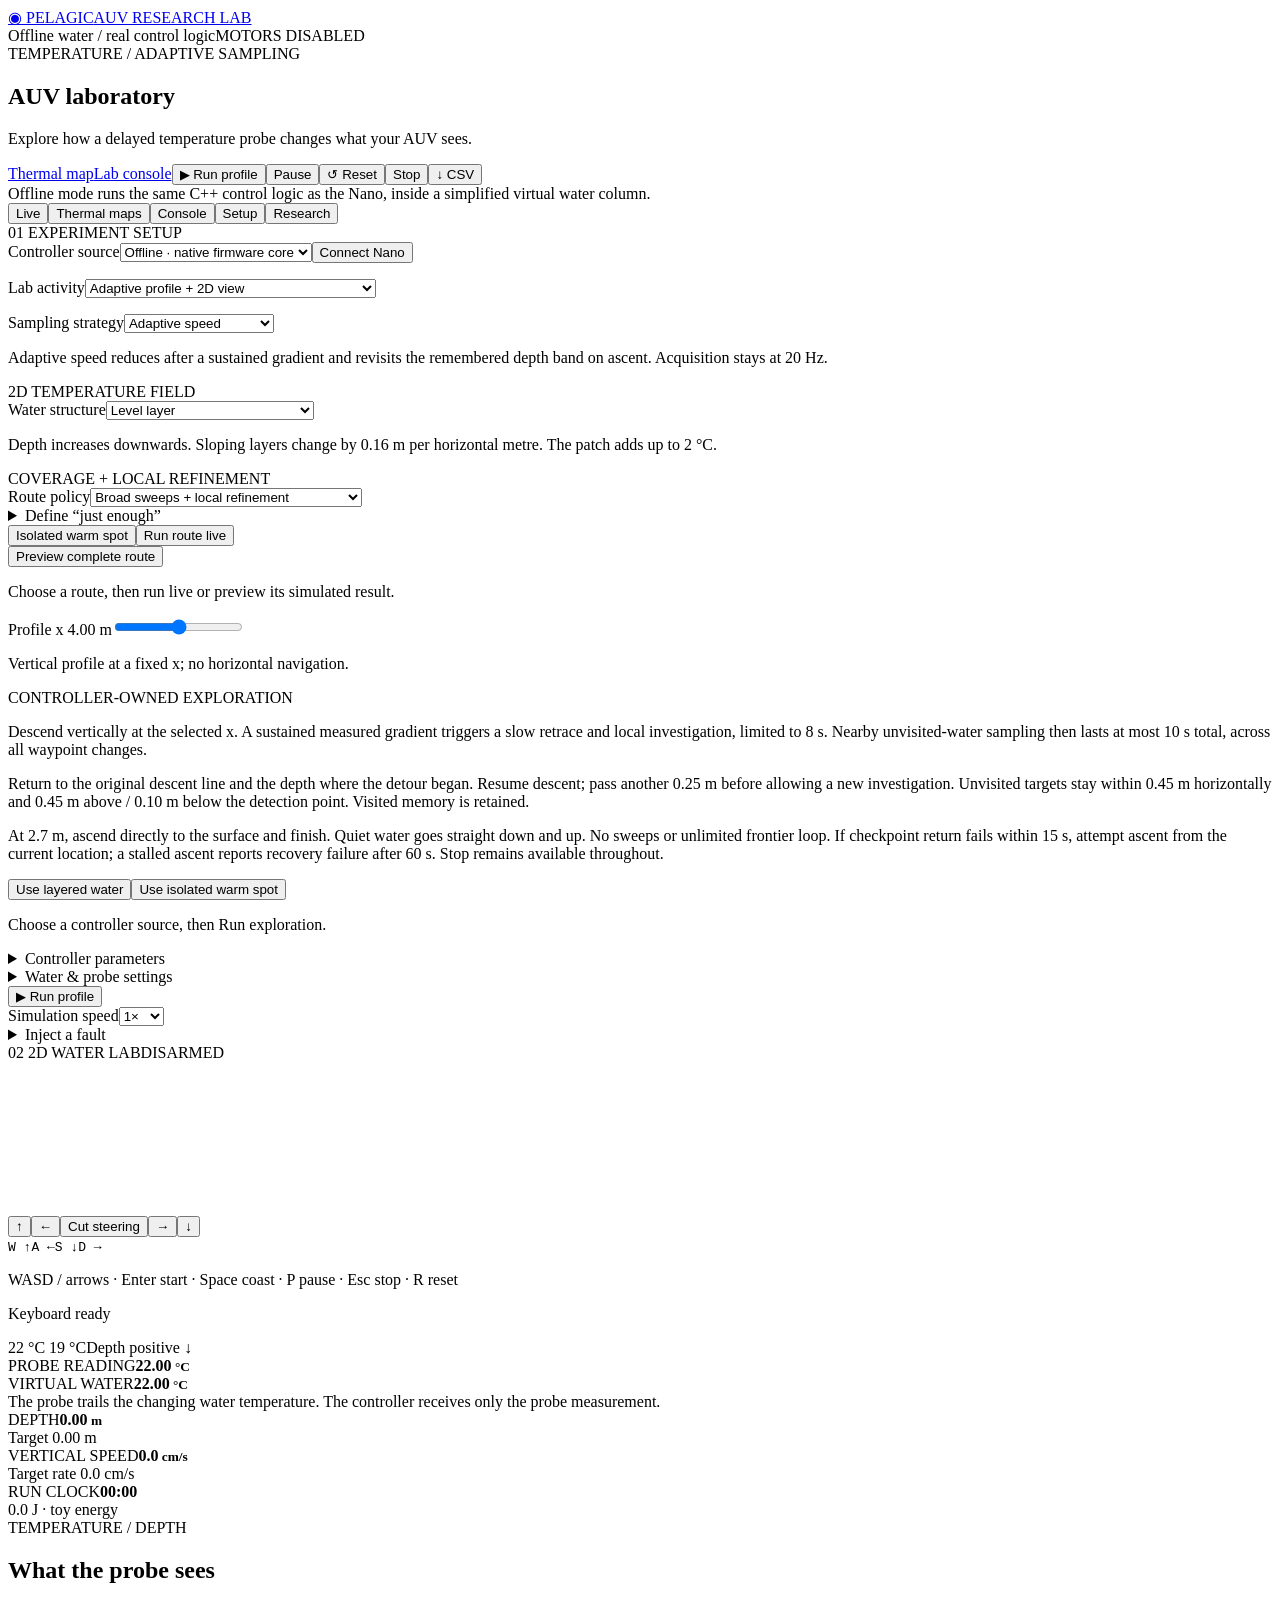
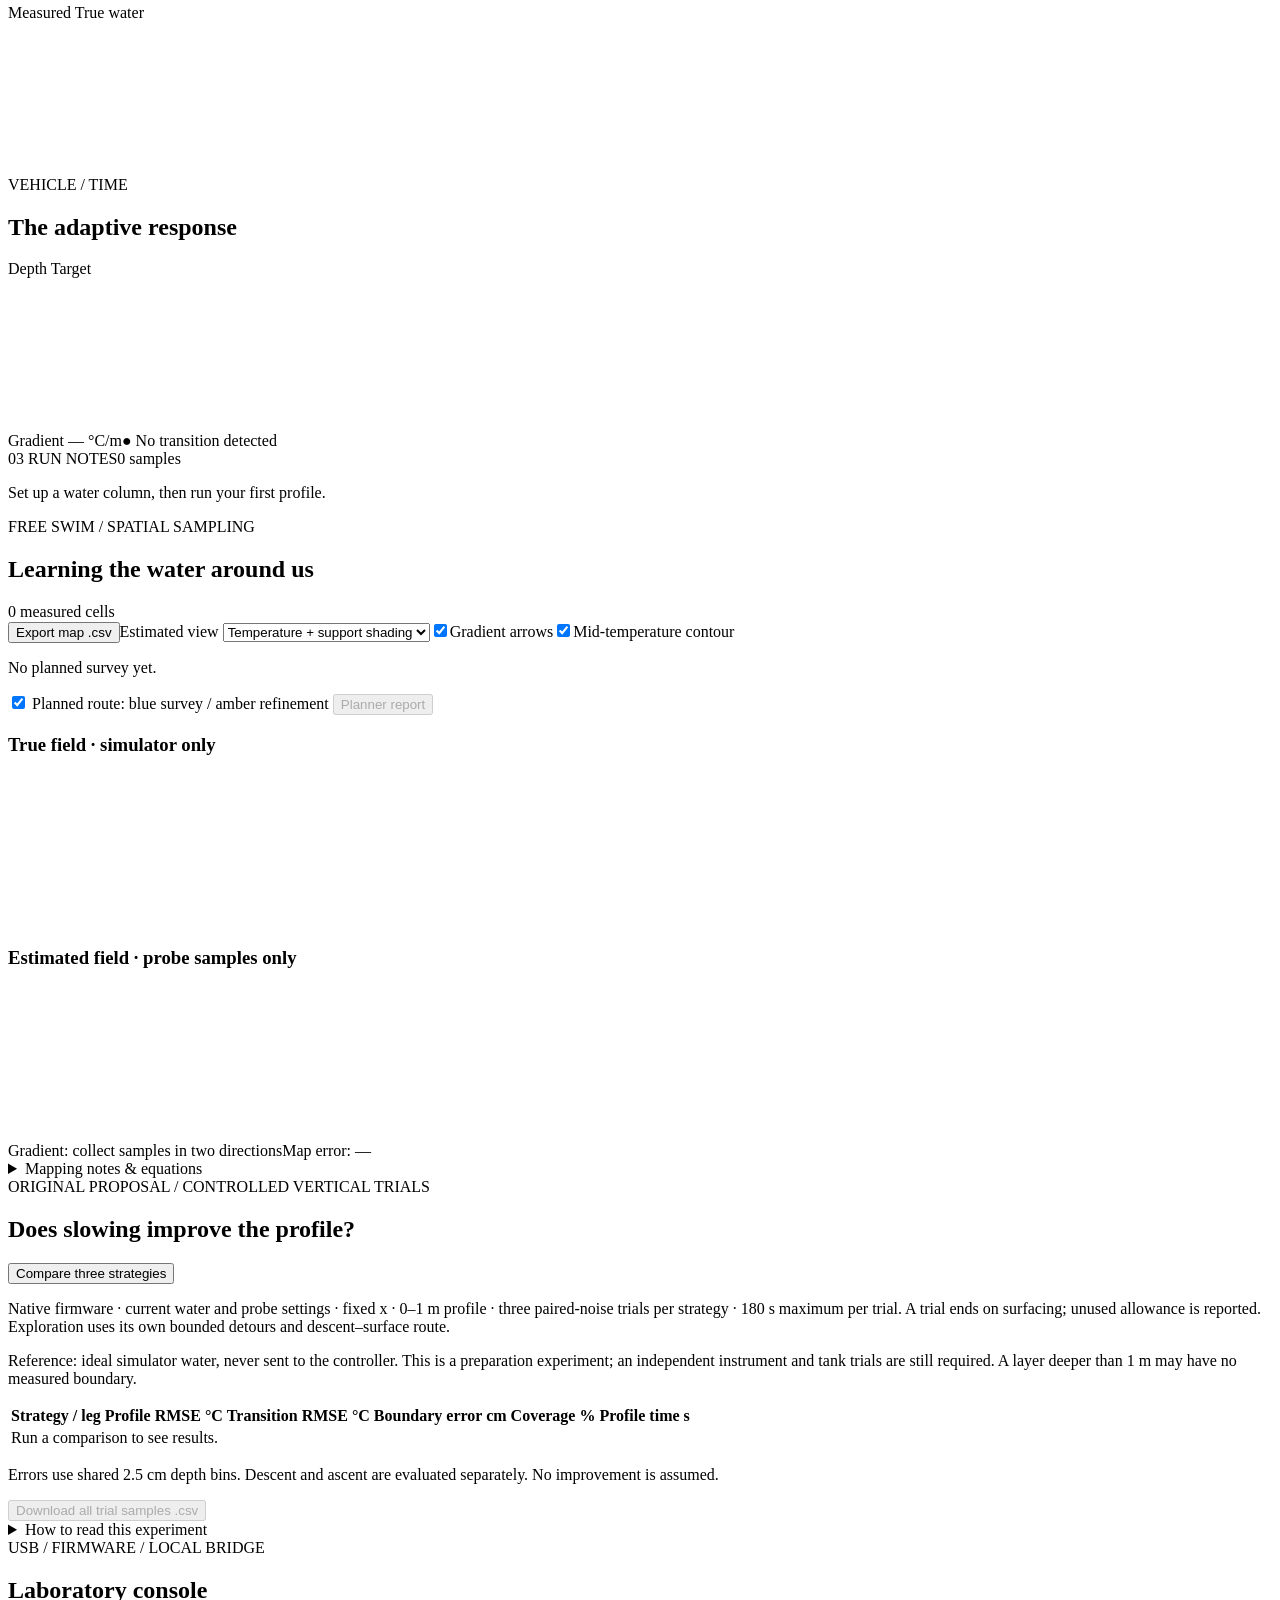
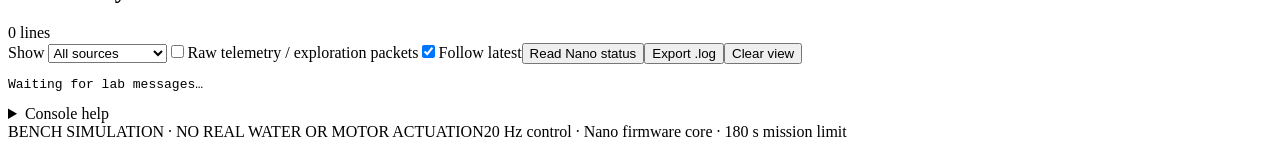
==== commit f9c41a17: "v0.14: lab/static/index.html" ====
--- a/lab/static/index.html
+++ b/lab/static/index.html
@@ -5,7 +5,7 @@
 <main><section class="intro"><div><div class="eyebrow">TEMPERATURE / ADAPTIVE SAMPLING</div><h1>AUV laboratory</h1><p>Explore how a delayed temperature probe changes what your AUV sees.</p></div><div class="intro-actions"><a class="quiet demo-link hidden" href="#thermal-mapping" id="map-jump">Thermal map</a><a class="quiet demo-link" href="#lab-console">Lab console</a><button class="quiet" id="quick-run">▶ Run profile</button><button class="quiet" id="pause">Pause</button><button class="quiet" id="reset">↺ Reset</button><button class="stop" id="stop">Stop</button><button class="quiet" id="export">↓ CSV</button></div></section>
 <div aria-live="polite" id="notice" role="status">Offline mode runs the same C++ control logic as the Nano, inside a simplified virtual water column.</div><nav aria-label="Lab views" class="view-tabs"><button aria-pressed="true" data-view="live">Live</button><button aria-pressed="false" data-view="maps">Thermal maps</button><button aria-pressed="false" data-view="console">Console</button><button aria-pressed="false" data-view="setup">Setup</button><button aria-pressed="false" data-view="research">Research</button></nav>
 <section class="workspace"><aside class="panel controls"><div class="section-label">01 <span>EXPERIMENT SETUP</span></div><label class="field-label" for="source">Controller source</label><select id="source"><option value="offline">Offline · native firmware core</option><option value="nano">Arduino Nano · USB</option></select><button class="quiet hidden" id="connect">Connect Nano</button><p class="hint hidden" id="usb-status" role="status"></p>
-<div class="divider"></div><label class="field-label" for="activity">Lab activity</label><select id="activity"><option value="profile">Adaptive profile + 2D view</option><option value="swim">Free swim · browser physics</option><option value="explore">Adaptive exploration · Nano / native controller</option></select><p class="hint" id="activity-note"></p><label class="field-label" for="mode">Sampling strategy</label><select id="mode"><option value="0">Adaptive speed</option><option value="1">Fixed normal · 5 cm/s</option><option value="2">Fixed slow · 2 cm/s</option></select><p class="hint">Adaptive speed reduces after a sustained gradient and revisits the remembered depth band on ascent. Acquisition stays at 20 Hz.</p><div class="" id="thermal-controls"><div class="section-label small">2D TEMPERATURE FIELD</div><label class="field-label" for="thermal-shape">Water structure</label><select id="thermal-shape"><option value="combined">Sloping layer + warm patch</option><option value="tilted">Sloping layer</option><option value="front">Lateral front · changes across x</option><option value="patch">Level layer + warm patch</option><option selected="" value="layer">Level layer</option></select><p class="hint" id="shape-hint">Depth increases downwards. Sloping layers change by 0.16 m per horizontal metre. The patch adds up to 2 °C.</p><div id="survey-controls"><div class="section-label small">COVERAGE + LOCAL REFINEMENT</div><label class="field-label" for="survey-policy">Route policy</label><select id="survey-policy"><option value="diagonal">Crossed diagonals · quick reconnaissance</option><option value="sweep">Regular sweeps · coverage baseline</option><option selected="" value="adaptive">Broad sweeps + local refinement</option></select><details><summary>Define “just enough”</summary><div class="survey-settings"><label>Track spacing (m)<input id="survey-spacing" max="1" min="0.25" step="0.05" type="number" value="0.5"/></label><label>Coverage goal (%)<input id="survey-goal" max="100" min="70" step="1" type="number" value="90"/></label><label>Probe change trigger (°C)<input id="survey-threshold" max="2" min="0.05" step="0.05" type="number" value="0.15"/></label><label>Time budget (s)<input id="survey-budget" max="360" min="30" step="10" type="number" value="240"/></label></div><p class="hint">Coverage = fraction of interior grid within half a track spacing of a reading. Interior: x 0.4–7.6 m, depth 0.2–2.7 m. This measures proximity to tracks, not temperature accuracy or guaranteed feature detection. At most four slower local cross/box passes.</p></details><div class="survey-actions"><button class="quiet" id="warm-spot">Isolated warm spot</button><button class="quiet" id="auto-survey">Run route live</button></div></div><button class="quiet" id="example-survey">Preview complete route</button><p class="hint" id="survey-note">Choose a route, then run live or preview its simulated result.</p><label class="slider-label" for="profile-x">Profile x <output id="profile-x-out">4.00 m</output></label><input id="profile-x" max="7.5" min="0.5" step="0.1" type="range" value="4"/><p class="hint" id="profile-slice-note">Vertical profile at a fixed x; no horizontal navigation.</p></div><div id="explorer-controls"><div class="section-label small">CONTROLLER-OWNED EXPLORATION</div><p class="hint">Descend vertically at the selected x. A sustained measured temperature change triggers a slow upward retrace with a lag/detection margin check, then a bounded local investigation. Visited locations are remembered for the entire run. Each local investigation or hold lasts at most 8 s, then move to a nearby unvisited target. The mission continues until Stop.</p><p class="hint">No sweep or automatic area-coverage route. Each local region stays within 0.45 m horizontally and 0.45 m above / 0.10 m below the detection point. No total mission time or travel limit. Local bursts and holds: maximum 8 s each.</p><p class="hint">Quiet water: profile down to 2.7 m, then move toward unvisited water. Local probes use two short adjoining legs; target selection penalizes known-water transit and sharp turns. No sweep route. If the bounded tank has no useful unvisited targets left, show No unvisited target (this does not establish temperature accuracy). Press Stop to end exploration.</p><button class="quiet" id="explore-layers">Use layered water</button><button class="quiet" id="explore-spot">Use isolated warm spot</button><p class="hint" id="explore-link">Choose a controller source, then Run exploration.</p></div>
+<div class="divider"></div><label class="field-label" for="activity">Lab activity</label><select id="activity"><option value="profile">Adaptive profile + 2D view</option><option value="swim">Free swim · browser physics</option><option value="explore">Adaptive exploration · Nano / native controller</option></select><p class="hint" id="activity-note"></p><label class="field-label" for="mode">Sampling strategy</label><select id="mode"><option value="0">Adaptive speed</option><option value="1">Fixed normal · 5 cm/s</option><option value="2">Fixed slow · 2 cm/s</option></select><p class="hint">Adaptive speed reduces after a sustained gradient and revisits the remembered depth band on ascent. Acquisition stays at 20 Hz.</p><div class="" id="thermal-controls"><div class="section-label small">2D TEMPERATURE FIELD</div><label class="field-label" for="thermal-shape">Water structure</label><select id="thermal-shape"><option value="combined">Sloping layer + warm patch</option><option value="tilted">Sloping layer</option><option value="front">Lateral front · changes across x</option><option value="patch">Level layer + warm patch</option><option selected="" value="layer">Level layer</option></select><p class="hint" id="shape-hint">Depth increases downwards. Sloping layers change by 0.16 m per horizontal metre. The patch adds up to 2 °C.</p><div id="survey-controls"><div class="section-label small">COVERAGE + LOCAL REFINEMENT</div><label class="field-label" for="survey-policy">Route policy</label><select id="survey-policy"><option value="diagonal">Crossed diagonals · quick reconnaissance</option><option value="sweep">Regular sweeps · coverage baseline</option><option selected="" value="adaptive">Broad sweeps + local refinement</option></select><details><summary>Define “just enough”</summary><div class="survey-settings"><label>Track spacing (m)<input id="survey-spacing" max="1" min="0.25" step="0.05" type="number" value="0.5"/></label><label>Coverage goal (%)<input id="survey-goal" max="100" min="70" step="1" type="number" value="90"/></label><label>Probe change trigger (°C)<input id="survey-threshold" max="2" min="0.05" step="0.05" type="number" value="0.15"/></label><label>Time budget (s)<input id="survey-budget" max="360" min="30" step="10" type="number" value="240"/></label></div><p class="hint">Coverage = fraction of interior grid within half a track spacing of a reading. Interior: x 0.4–7.6 m, depth 0.2–2.7 m. This measures proximity to tracks, not temperature accuracy or guaranteed feature detection. At most four slower local cross/box passes.</p></details><div class="survey-actions"><button class="quiet" id="warm-spot">Isolated warm spot</button><button class="quiet" id="auto-survey">Run route live</button></div></div><button class="quiet" id="example-survey">Preview complete route</button><p class="hint" id="survey-note">Choose a route, then run live or preview its simulated result.</p><label class="slider-label" for="profile-x">Profile x <output id="profile-x-out">4.00 m</output></label><input id="profile-x" max="7.5" min="0.5" step="0.1" type="range" value="4"/><p class="hint" id="profile-slice-note">Vertical profile at a fixed x; no horizontal navigation.</p></div><div id="explorer-controls"><div class="section-label small">CONTROLLER-OWNED EXPLORATION</div><p class="hint">Descend vertically at the selected x. A sustained measured gradient triggers a slow retrace and local investigation, limited to 8 s. Nearby unvisited-water sampling then lasts at most 10 s total, across all waypoint changes.</p><p class="hint">Return to the original descent line and the depth where the detour began. Resume descent; pass another 0.25 m before allowing a new investigation. Unvisited targets stay within 0.45 m horizontally and 0.45 m above / 0.10 m below the detection point. Visited memory is retained.</p><p class="hint">At 2.7 m, ascend directly to the surface and finish. Quiet water goes straight down and up. No sweeps or unlimited frontier loop. If checkpoint return fails within 15 s, attempt ascent from the current location; a stalled ascent reports recovery failure after 60 s. Stop remains available throughout.</p><button class="quiet" id="explore-layers">Use layered water</button><button class="quiet" id="explore-spot">Use isolated warm spot</button><p class="hint" id="explore-link">Choose a controller source, then Run exploration.</p></div>
 <details id="board-settings"><summary>Controller parameters</summary><p class="hint" id="config-origin"></p><div id="config-values"></div></details><details id="water-options"><summary>Water &amp; probe settings</summary><div id="environment"><div class="section-label small">VIRTUAL WATER</div><label class="slider-label" for="center">Layer centre <output id="center-out">0.50 m</output></label><input id="center" max="2.2" min="0.2" step="0.05" type="range" value="0.5"/><label class="slider-label" for="drop">Temperature drop <output id="drop-out">3.0 °C</output></label><input id="drop" max="6" min="0" step="0.5" type="range" value="3"/><label class="slider-label" for="width">Transition scale <output id="width-out">7 cm</output></label><input id="width" max="0.2" min="0.03" step="0.01" type="range" value="0.07"/><label class="slider-label" for="tau">Actual probe lag τ <output id="tau-out">2.0 s</output></label><input id="tau" max="8" min="0.1" step="0.1" type="range" value="2"/><label class="slider-label" for="noise">Probe noise σ <output id="noise-out">0.005 °C</output></label><input id="noise" max="0.05" min="0" step="0.005" type="range" value="0.005"/><p class="hint" id="water-hint">The controller assumes τ = 2 s. Change the actual lag to test model mismatch. Water settings lock during a run.</p></div></details>
 <div class="transport"><button class="primary" id="start">▶ Run profile</button></div><div class="speed-row"><span>Simulation speed</span><select aria-label="Simulation speed" id="speed"><option value="1">1×</option><option value="4">4×</option><option value="10">10×</option></select></div>
 <details><summary>Inject a fault</summary><p class="hint">Offline only. Faults latch until reset.</p><div class="fault-buttons"><button data-fault="leak">Leak</button><button data-fault="stale">Stale sensor</button><button data-fault="battery">Low battery</button><button data-fault="tilt">Excess tilt</button></div></details></aside>
@@ -13,5 +13,5 @@
 <section class="analysis"><div class="metrics"><div class="panel metric"><span>DEPTH</span><strong id="depth">0.00<small> m</small></strong><div id="target">Target 0.00 m</div></div><div class="panel metric"><span>VERTICAL SPEED</span><strong id="velocity">0.0<small> cm/s</small></strong><div id="limit">Target rate 0.0 cm/s</div></div><div class="panel metric"><span id="clock-label">RUN CLOCK</span><strong id="clock">00:00</strong><div id="energy">0.0 J · toy energy</div></div></div>
 <div class="panel chart-panel"><div class="chart-head"><div><div class="eyebrow">TEMPERATURE / DEPTH</div><h2>What the probe sees</h2></div><div class="legend"><span class="line mint"></span>Measured <span class="truth-key"><span class="line amber dashed"></span>True water</span></div></div><canvas aria-label="Measured and true temperature versus depth" id="profile"></canvas></div>
 <div class="panel chart-panel short"><div class="chart-head"><div><div class="eyebrow">VEHICLE / TIME</div><h2>The adaptive response</h2></div><div class="legend"><span class="line blue"></span>Depth <span class="line mint dashed"></span>Target</div></div><canvas aria-label="Depth and target depth versus mission time" id="timeline"></canvas><div class="gradient-row"><span id="gradient">Gradient — °C/m</span><span id="transition">● No transition detected</span></div></div>
-<div class="panel event-panel"><div class="section-label">03 <span>RUN NOTES</span><span id="samples">0 samples</span></div><div id="events"><p class="empty">Set up a water column, then run your first profile.</p></div></div></section><section class="panel hidden" id="thermal-mapping"><div class="console-title"><div><div class="eyebrow">FREE SWIM / SPATIAL SAMPLING</div><h2>Learning the water around us</h2></div><span class="hint" id="map-count">0 measured cells</span></div><div class="console-toolbar"><button class="quiet" id="map-export">Export map .csv</button><label>Estimated view <select id="map-display"><option value="temperature">Temperature + support shading</option><option value="coverage">Sampling support</option></select></label><label><input checked="" id="map-arrows" type="checkbox"/>Gradient arrows</label><label><input checked="" id="map-boundary" type="checkbox"/>Mid-temperature contour</label></div><div aria-live="polite" id="survey-report"><p class="hint" id="survey-summary">No planned survey yet.</p><label><input checked="" id="survey-route" type="checkbox"/> Planned route: blue survey / amber refinement</label> <button class="quiet" disabled="" id="survey-export">Planner report</button></div><p aria-live="polite" class="hint" id="explore-report"></p><div class="map-grid"><div><h3>True field · simulator only</h3><canvas aria-label="True temperature field in horizontal position and depth" id="map-truth"></canvas></div><div><h3>Estimated field · probe samples only</h3><canvas aria-label="Estimated temperature field and sampling support" id="map-estimate"></canvas></div></div><div class="map-readout"><span id="map-gradient">Gradient: collect samples in two directions</span><span id="map-error">Map error: —</span><span id="map-scale"></span></div><details class="view-help"><summary>Mapping notes &amp; equations</summary><p class="hint">Left: the simulated field, known only to the experiment. Right: a local estimate using position and delayed probe readings. Grey means unsampled; faded colours mean weak support. Arrows point toward warmer water; they do not show water currents.</p><p class="hint" id="map-explanation"></p><p class="hint">Support is a heuristic based on nearby sample geometry and fit residual, not a confidence interval. A straight track cannot determine a full 2D gradient. Dashed lines mark the mid-temperature isotherm, not every possible front. Coordinates are exact in this simulation; real navigation error is not modelled.</p><details><summary>Do we solve a PDE?</summary><p class="hint">No. Temperature is a number at each location. A gradient is a pair of slopes: temperature change per metre horizontally and vertically. We fit T ≈ a + b·x + c·depth to nearby measurements; (b, c) is the estimated gradient. The simulator uses a chosen static temperature formula. Solving a heat-transfer PDE would be a separate, later modelling problem.</p></details></details></section><section class="panel" id="research-panel"><div class="console-title"><div><div class="eyebrow">ORIGINAL PROPOSAL / CONTROLLED VERTICAL TRIALS</div><h2>Does slowing improve the profile?</h2></div><button class="primary" id="research-run">Compare three strategies</button></div><p class="hint">Native firmware · current water and probe settings · fixed x · 0–1 m profile · three paired-noise trials per strategy · 180 s maximum per trial. A trial ends on surfacing; unused allowance is reported. Interactive exploration keeps its own unlimited run.</p><p class="hint">Reference: ideal simulator water, never sent to the controller. This is a preparation experiment; an independent instrument and tank trials are still required. A layer deeper than 1 m may have no measured boundary.</p><div class="research-table"><table><thead><tr><th>Strategy / leg</th><th>Profile RMSE °C</th><th>Transition RMSE °C</th><th>Boundary error cm</th><th>Coverage %</th><th>Profile time s</th></tr></thead><tbody id="research-results"><tr><td colspan="6">Run a comparison to see results.</td></tr></tbody></table></div><p class="hint" id="research-status" aria-live="polite">Errors use shared 2.5 cm depth bins. Descent and ascent are evaluated separately. No improvement is assumed.</p><button class="quiet" disabled="" id="research-export">Download all trial samples .csv</button><details><summary>How to read this experiment</summary><p class="hint">Table: mean across the three independent repeats. Coverage counts occupied bins out of 36 between 0.10 and 1.00 m; errors use only bins occupied by every strategy. Transition errors use ±0.15 m around the unique mid-temperature boundary. Boundary error uses the first measured crossing in travel order; “—” means absent or undefined. Early completion, censoring and faults appear below. No recovery or repeated cycles are hidden in the allowance.</p><p class="hint">Actual lag and noise come from Setup; the vertical controller assumes τ = 2 s. Positions are exact, water is static, probe/depth offset is zero, and thruster mixing is absent. Energy in the CSV is a toy propulsion proxy. Raw observations, reference, commands, learned bands, seeds and settings are retained for audit.</p></details></section><section class="panel lab-console" id="lab-console"><div class="console-title"><div><div class="eyebrow">USB / FIRMWARE / LOCAL BRIDGE</div><h2>Laboratory console</h2></div><span class="hint" id="console-count">0 lines</span></div><div class="console-toolbar"><label>Show <select aria-label="Console source" id="console-filter"><option value="all">All sources</option><option value="NANO">Nano firmware</option><option value="TX">Sent commands</option><option value="BRIDGE">Bridge software</option></select></label><label><input id="console-telemetry" type="checkbox"/>Raw telemetry / exploration packets</label><label><input checked="" id="console-follow" type="checkbox"/>Follow latest</label><button class="quiet" id="console-refresh">Read Nano status</button><button class="quiet" id="console-export">Export .log</button><button class="quiet" id="console-clear">Clear view</button></div><pre aria-label="Laboratory console output" id="console-output" tabindex="0">Waiting for lab messages…</pre><details class="view-help"><summary>Console help</summary><p class="hint">NANO: raw firmware output · TX: commands sent · BRIDGE: software events. Last 500 lines in memory; export before restarting the server.</p></details></section></section>
+<div class="panel event-panel"><div class="section-label">03 <span>RUN NOTES</span><span id="samples">0 samples</span></div><div id="events"><p class="empty">Set up a water column, then run your first profile.</p></div></div></section><section class="panel hidden" id="thermal-mapping"><div class="console-title"><div><div class="eyebrow">FREE SWIM / SPATIAL SAMPLING</div><h2>Learning the water around us</h2></div><span class="hint" id="map-count">0 measured cells</span></div><div class="console-toolbar"><button class="quiet" id="map-export">Export map .csv</button><label>Estimated view <select id="map-display"><option value="temperature">Temperature + support shading</option><option value="coverage">Sampling support</option></select></label><label><input checked="" id="map-arrows" type="checkbox"/>Gradient arrows</label><label><input checked="" id="map-boundary" type="checkbox"/>Mid-temperature contour</label></div><div aria-live="polite" id="survey-report"><p class="hint" id="survey-summary">No planned survey yet.</p><label><input checked="" id="survey-route" type="checkbox"/> Planned route: blue survey / amber refinement</label> <button class="quiet" disabled="" id="survey-export">Planner report</button></div><p aria-live="polite" class="hint" id="explore-report"></p><div class="map-grid"><div><h3>True field · simulator only</h3><canvas aria-label="True temperature field in horizontal position and depth" id="map-truth"></canvas></div><div><h3>Estimated field · probe samples only</h3><canvas aria-label="Estimated temperature field and sampling support" id="map-estimate"></canvas></div></div><div class="map-readout"><span id="map-gradient">Gradient: collect samples in two directions</span><span id="map-error">Map error: —</span><span id="map-scale"></span></div><details class="view-help"><summary>Mapping notes &amp; equations</summary><p class="hint">Left: the simulated field, known only to the experiment. Right: a local estimate using position and delayed probe readings. Grey means unsampled; faded colours mean weak support. Arrows point toward warmer water; they do not show water currents.</p><p class="hint" id="map-explanation"></p><p class="hint">Support is a heuristic based on nearby sample geometry and fit residual, not a confidence interval. A straight track cannot determine a full 2D gradient. Dashed lines mark the mid-temperature isotherm, not every possible front. Coordinates are exact in this simulation; real navigation error is not modelled.</p><details><summary>Do we solve a PDE?</summary><p class="hint">No. Temperature is a number at each location. A gradient is a pair of slopes: temperature change per metre horizontally and vertically. We fit T ≈ a + b·x + c·depth to nearby measurements; (b, c) is the estimated gradient. The simulator uses a chosen static temperature formula. Solving a heat-transfer PDE would be a separate, later modelling problem.</p></details></details></section><section class="panel" id="research-panel"><div class="console-title"><div><div class="eyebrow">ORIGINAL PROPOSAL / CONTROLLED VERTICAL TRIALS</div><h2>Does slowing improve the profile?</h2></div><button class="primary" id="research-run">Compare three strategies</button></div><p class="hint">Native firmware · current water and probe settings · fixed x · 0–1 m profile · three paired-noise trials per strategy · 180 s maximum per trial. A trial ends on surfacing; unused allowance is reported. Exploration uses its own bounded detours and descent–surface route.</p><p class="hint">Reference: ideal simulator water, never sent to the controller. This is a preparation experiment; an independent instrument and tank trials are still required. A layer deeper than 1 m may have no measured boundary.</p><div class="research-table"><table><thead><tr><th>Strategy / leg</th><th>Profile RMSE °C</th><th>Transition RMSE °C</th><th>Boundary error cm</th><th>Coverage %</th><th>Profile time s</th></tr></thead><tbody id="research-results"><tr><td colspan="6">Run a comparison to see results.</td></tr></tbody></table></div><p class="hint" id="research-status" aria-live="polite">Errors use shared 2.5 cm depth bins. Descent and ascent are evaluated separately. No improvement is assumed.</p><button class="quiet" disabled="" id="research-export">Download all trial samples .csv</button><details><summary>How to read this experiment</summary><p class="hint">Table: mean across the three independent repeats. Coverage counts occupied bins out of 36 between 0.10 and 1.00 m; errors use only bins occupied by every strategy. Transition errors use ±0.15 m around the unique mid-temperature boundary. Boundary error uses the first measured crossing in travel order; “—” means absent or undefined. Early completion, censoring and faults appear below. No recovery or repeated cycles are hidden in the allowance.</p><p class="hint">Actual lag and noise come from Setup; the vertical controller assumes τ = 2 s. Positions are exact, water is static, probe/depth offset is zero, and thruster mixing is absent. Energy in the CSV is a toy propulsion proxy. Raw observations, reference, commands, learned bands, seeds and settings are retained for audit.</p></details></section><section class="panel lab-console" id="lab-console"><div class="console-title"><div><div class="eyebrow">USB / FIRMWARE / LOCAL BRIDGE</div><h2>Laboratory console</h2></div><span class="hint" id="console-count">0 lines</span></div><div class="console-toolbar"><label>Show <select aria-label="Console source" id="console-filter"><option value="all">All sources</option><option value="NANO">Nano firmware</option><option value="TX">Sent commands</option><option value="BRIDGE">Bridge software</option></select></label><label><input id="console-telemetry" type="checkbox"/>Raw telemetry / exploration packets</label><label><input checked="" id="console-follow" type="checkbox"/>Follow latest</label><button class="quiet" id="console-refresh">Read Nano status</button><button class="quiet" id="console-export">Export .log</button><button class="quiet" id="console-clear">Clear view</button></div><pre aria-label="Laboratory console output" id="console-output" tabindex="0">Waiting for lab messages…</pre><details class="view-help"><summary>Console help</summary><p class="hint">NANO: raw firmware output · TX: commands sent · BRIDGE: software events. Last 500 lines in memory; export before restarting the server.</p></details></section></section>
 <footer><span>BENCH SIMULATION · NO REAL WATER OR MOTOR ACTUATION</span><span>20 Hz control · Nano firmware core · 180 s mission limit</span></footer></main><script src="/app.js" type="module"></script></body></html>
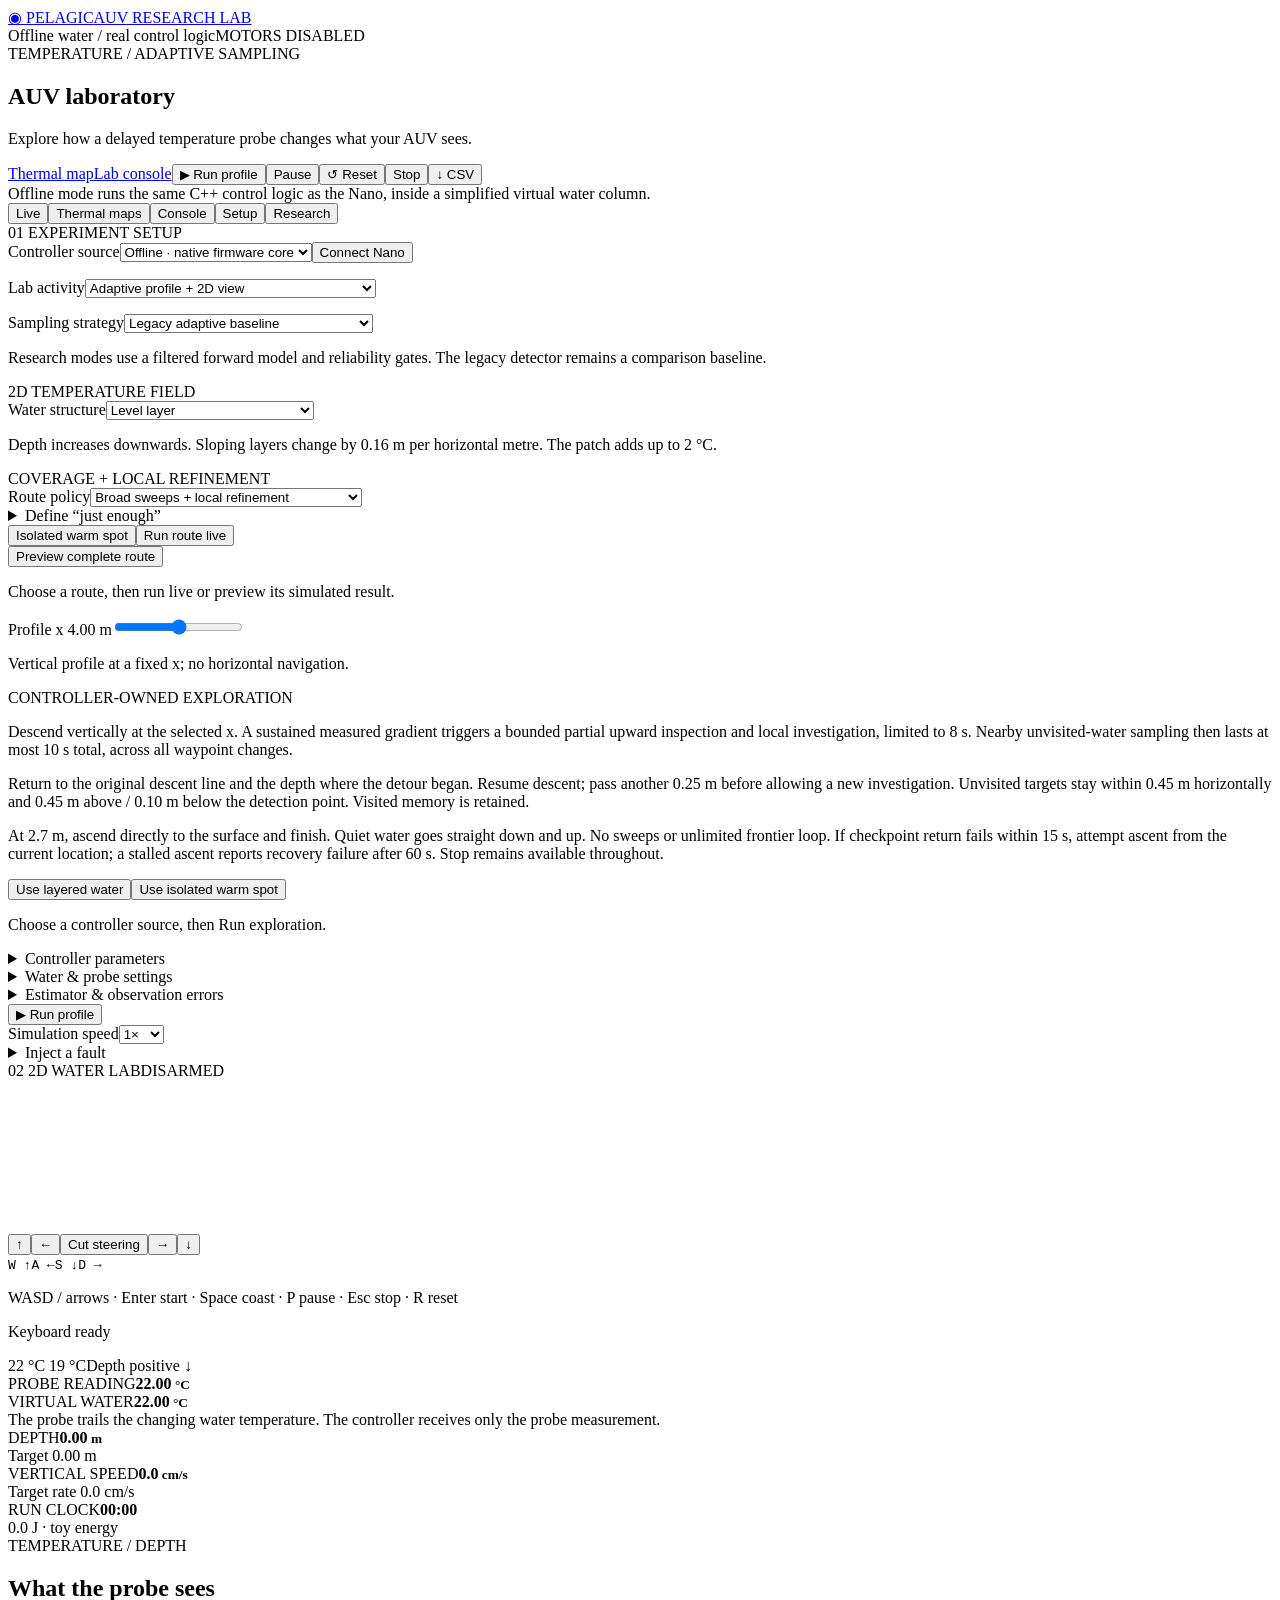
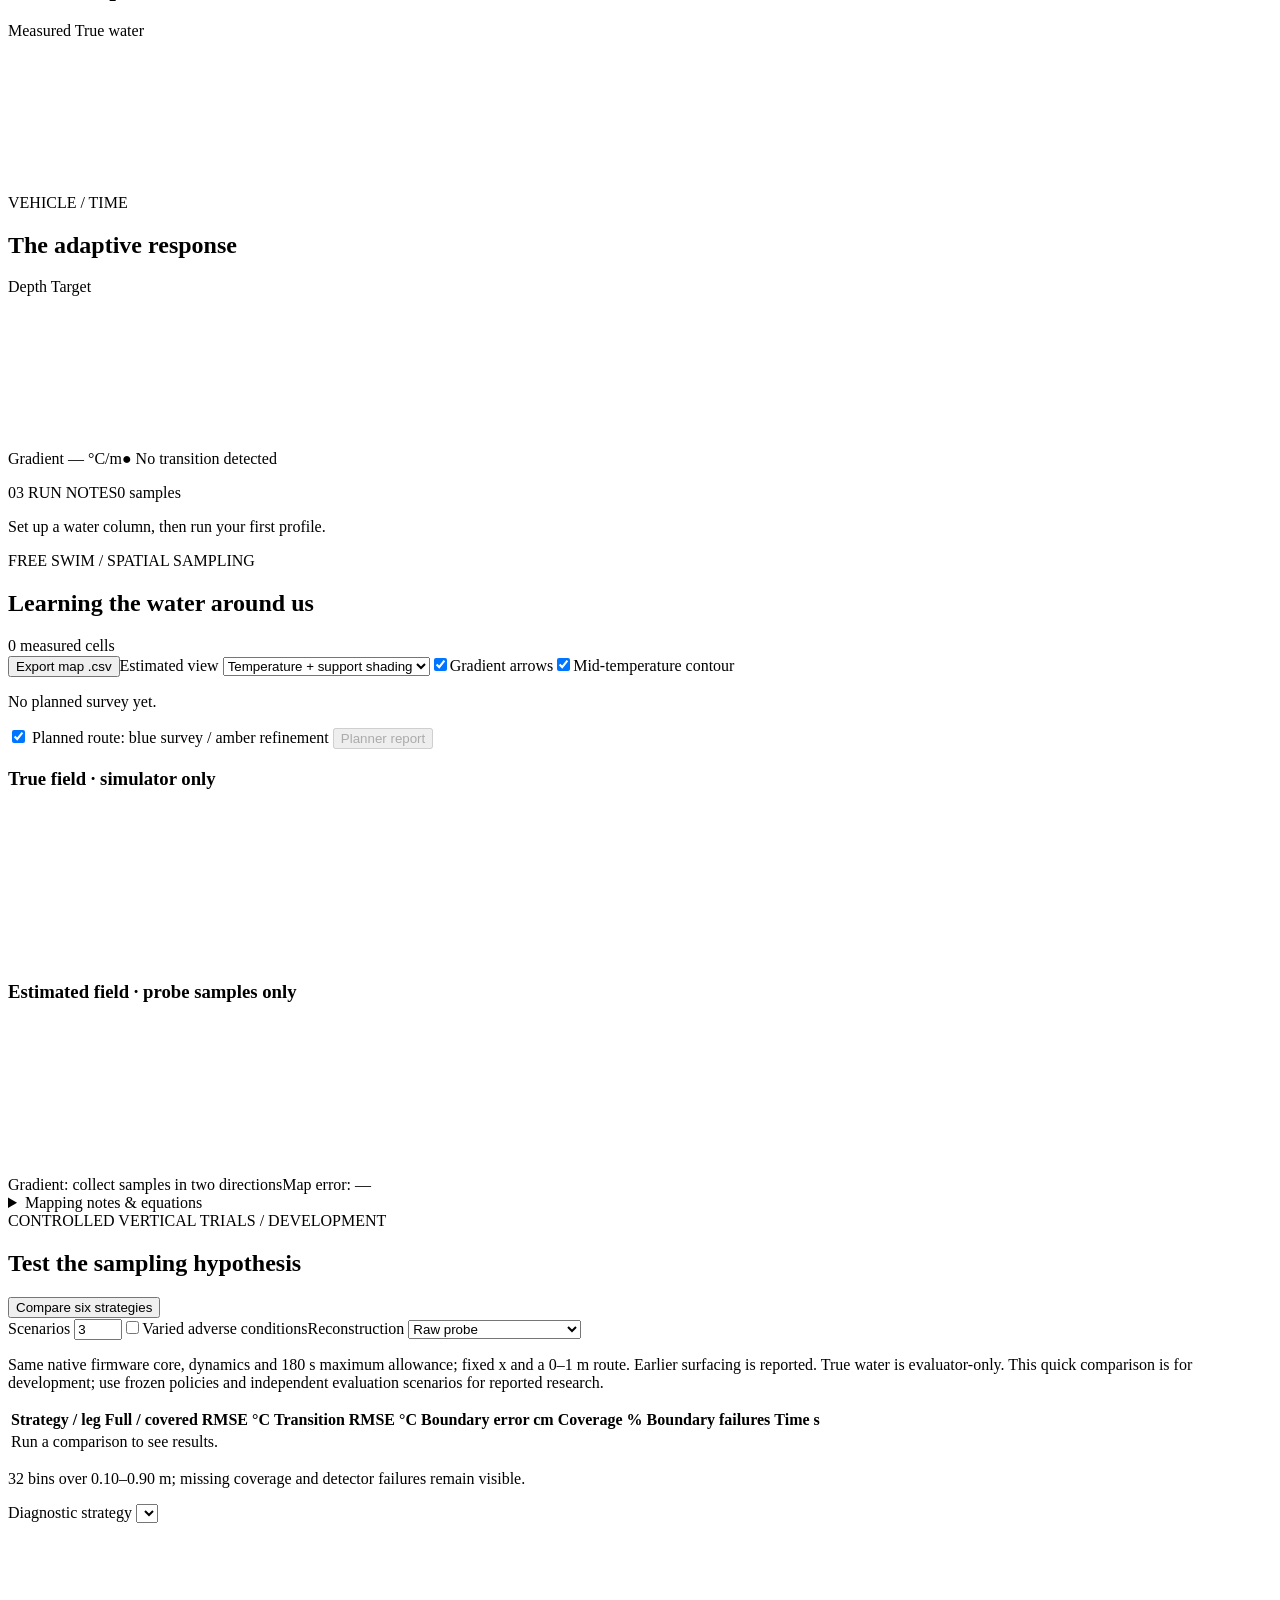
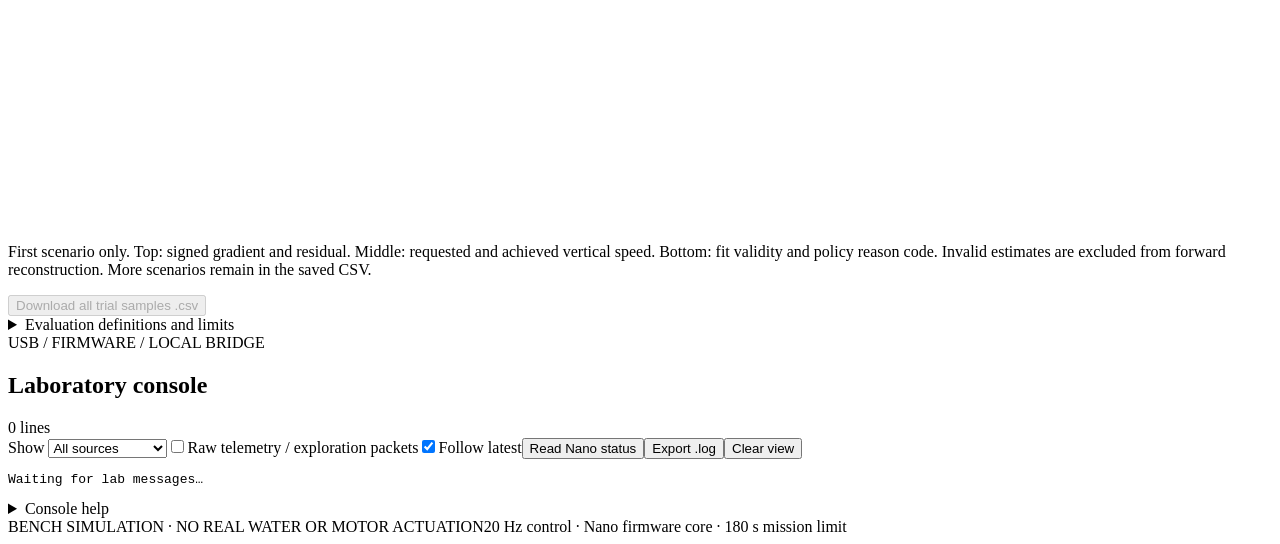
==== commit 6f8d032f: "v0.15: lab/static response-aware research update" ====
--- a/lab/static/index.html
+++ b/lab/static/index.html
@@ -5,13 +5,13 @@
 <main><section class="intro"><div><div class="eyebrow">TEMPERATURE / ADAPTIVE SAMPLING</div><h1>AUV laboratory</h1><p>Explore how a delayed temperature probe changes what your AUV sees.</p></div><div class="intro-actions"><a class="quiet demo-link hidden" href="#thermal-mapping" id="map-jump">Thermal map</a><a class="quiet demo-link" href="#lab-console">Lab console</a><button class="quiet" id="quick-run">▶ Run profile</button><button class="quiet" id="pause">Pause</button><button class="quiet" id="reset">↺ Reset</button><button class="stop" id="stop">Stop</button><button class="quiet" id="export">↓ CSV</button></div></section>
 <div aria-live="polite" id="notice" role="status">Offline mode runs the same C++ control logic as the Nano, inside a simplified virtual water column.</div><nav aria-label="Lab views" class="view-tabs"><button aria-pressed="true" data-view="live">Live</button><button aria-pressed="false" data-view="maps">Thermal maps</button><button aria-pressed="false" data-view="console">Console</button><button aria-pressed="false" data-view="setup">Setup</button><button aria-pressed="false" data-view="research">Research</button></nav>
 <section class="workspace"><aside class="panel controls"><div class="section-label">01 <span>EXPERIMENT SETUP</span></div><label class="field-label" for="source">Controller source</label><select id="source"><option value="offline">Offline · native firmware core</option><option value="nano">Arduino Nano · USB</option></select><button class="quiet hidden" id="connect">Connect Nano</button><p class="hint hidden" id="usb-status" role="status"></p>
-<div class="divider"></div><label class="field-label" for="activity">Lab activity</label><select id="activity"><option value="profile">Adaptive profile + 2D view</option><option value="swim">Free swim · browser physics</option><option value="explore">Adaptive exploration · Nano / native controller</option></select><p class="hint" id="activity-note"></p><label class="field-label" for="mode">Sampling strategy</label><select id="mode"><option value="0">Adaptive speed</option><option value="1">Fixed normal · 5 cm/s</option><option value="2">Fixed slow · 2 cm/s</option></select><p class="hint">Adaptive speed reduces after a sustained gradient and revisits the remembered depth band on ascent. Acquisition stays at 20 Hz.</p><div class="" id="thermal-controls"><div class="section-label small">2D TEMPERATURE FIELD</div><label class="field-label" for="thermal-shape">Water structure</label><select id="thermal-shape"><option value="combined">Sloping layer + warm patch</option><option value="tilted">Sloping layer</option><option value="front">Lateral front · changes across x</option><option value="patch">Level layer + warm patch</option><option selected="" value="layer">Level layer</option></select><p class="hint" id="shape-hint">Depth increases downwards. Sloping layers change by 0.16 m per horizontal metre. The patch adds up to 2 °C.</p><div id="survey-controls"><div class="section-label small">COVERAGE + LOCAL REFINEMENT</div><label class="field-label" for="survey-policy">Route policy</label><select id="survey-policy"><option value="diagonal">Crossed diagonals · quick reconnaissance</option><option value="sweep">Regular sweeps · coverage baseline</option><option selected="" value="adaptive">Broad sweeps + local refinement</option></select><details><summary>Define “just enough”</summary><div class="survey-settings"><label>Track spacing (m)<input id="survey-spacing" max="1" min="0.25" step="0.05" type="number" value="0.5"/></label><label>Coverage goal (%)<input id="survey-goal" max="100" min="70" step="1" type="number" value="90"/></label><label>Probe change trigger (°C)<input id="survey-threshold" max="2" min="0.05" step="0.05" type="number" value="0.15"/></label><label>Time budget (s)<input id="survey-budget" max="360" min="30" step="10" type="number" value="240"/></label></div><p class="hint">Coverage = fraction of interior grid within half a track spacing of a reading. Interior: x 0.4–7.6 m, depth 0.2–2.7 m. This measures proximity to tracks, not temperature accuracy or guaranteed feature detection. At most four slower local cross/box passes.</p></details><div class="survey-actions"><button class="quiet" id="warm-spot">Isolated warm spot</button><button class="quiet" id="auto-survey">Run route live</button></div></div><button class="quiet" id="example-survey">Preview complete route</button><p class="hint" id="survey-note">Choose a route, then run live or preview its simulated result.</p><label class="slider-label" for="profile-x">Profile x <output id="profile-x-out">4.00 m</output></label><input id="profile-x" max="7.5" min="0.5" step="0.1" type="range" value="4"/><p class="hint" id="profile-slice-note">Vertical profile at a fixed x; no horizontal navigation.</p></div><div id="explorer-controls"><div class="section-label small">CONTROLLER-OWNED EXPLORATION</div><p class="hint">Descend vertically at the selected x. A sustained measured gradient triggers a slow retrace and local investigation, limited to 8 s. Nearby unvisited-water sampling then lasts at most 10 s total, across all waypoint changes.</p><p class="hint">Return to the original descent line and the depth where the detour began. Resume descent; pass another 0.25 m before allowing a new investigation. Unvisited targets stay within 0.45 m horizontally and 0.45 m above / 0.10 m below the detection point. Visited memory is retained.</p><p class="hint">At 2.7 m, ascend directly to the surface and finish. Quiet water goes straight down and up. No sweeps or unlimited frontier loop. If checkpoint return fails within 15 s, attempt ascent from the current location; a stalled ascent reports recovery failure after 60 s. Stop remains available throughout.</p><button class="quiet" id="explore-layers">Use layered water</button><button class="quiet" id="explore-spot">Use isolated warm spot</button><p class="hint" id="explore-link">Choose a controller source, then Run exploration.</p></div>
-<details id="board-settings"><summary>Controller parameters</summary><p class="hint" id="config-origin"></p><div id="config-values"></div></details><details id="water-options"><summary>Water &amp; probe settings</summary><div id="environment"><div class="section-label small">VIRTUAL WATER</div><label class="slider-label" for="center">Layer centre <output id="center-out">0.50 m</output></label><input id="center" max="2.2" min="0.2" step="0.05" type="range" value="0.5"/><label class="slider-label" for="drop">Temperature drop <output id="drop-out">3.0 °C</output></label><input id="drop" max="6" min="0" step="0.5" type="range" value="3"/><label class="slider-label" for="width">Transition scale <output id="width-out">7 cm</output></label><input id="width" max="0.2" min="0.03" step="0.01" type="range" value="0.07"/><label class="slider-label" for="tau">Actual probe lag τ <output id="tau-out">2.0 s</output></label><input id="tau" max="8" min="0.1" step="0.1" type="range" value="2"/><label class="slider-label" for="noise">Probe noise σ <output id="noise-out">0.005 °C</output></label><input id="noise" max="0.05" min="0" step="0.005" type="range" value="0.005"/><p class="hint" id="water-hint">The controller assumes τ = 2 s. Change the actual lag to test model mismatch. Water settings lock during a run.</p></div></details>
-<div class="transport"><button class="primary" id="start">▶ Run profile</button></div><div class="speed-row"><span>Simulation speed</span><select aria-label="Simulation speed" id="speed"><option value="1">1×</option><option value="4">4×</option><option value="10">10×</option></select></div>
+<div class="divider"></div><label class="field-label" for="activity">Lab activity</label><select id="activity"><option value="profile">Adaptive profile + 2D view</option><option value="swim">Free swim · browser physics</option><option value="explore">Adaptive exploration · Nano / native controller</option></select><p class="hint" id="activity-note"></p><label class="field-label" for="mode">Sampling strategy</label><select id="mode"><option value="0">Legacy adaptive baseline</option><option value="1">Fixed fast · 5 cm/s</option><option value="2">Fixed slow · 2 cm/s</option><option value="3">Fixed medium · 3.5 cm/s</option><option value="4">Response-aware · forward model</option><option value="5">Response-aware · confidence ablation</option></select><p class="hint">Research modes use a filtered forward model and reliability gates. The legacy detector remains a comparison baseline.</p><div class="" id="thermal-controls"><div class="section-label small">2D TEMPERATURE FIELD</div><label class="field-label" for="thermal-shape">Water structure</label><select id="thermal-shape"><option value="combined">Sloping layer + warm patch</option><option value="tilted">Sloping layer</option><option value="front">Lateral front · changes across x</option><option value="patch">Level layer + warm patch</option><option selected="" value="layer">Level layer</option></select><p class="hint" id="shape-hint">Depth increases downwards. Sloping layers change by 0.16 m per horizontal metre. The patch adds up to 2 °C.</p><div id="survey-controls"><div class="section-label small">COVERAGE + LOCAL REFINEMENT</div><label class="field-label" for="survey-policy">Route policy</label><select id="survey-policy"><option value="diagonal">Crossed diagonals · quick reconnaissance</option><option value="sweep">Regular sweeps · coverage baseline</option><option selected="" value="adaptive">Broad sweeps + local refinement</option></select><details><summary>Define “just enough”</summary><div class="survey-settings"><label>Track spacing (m)<input id="survey-spacing" max="1" min="0.25" step="0.05" type="number" value="0.5"/></label><label>Coverage goal (%)<input id="survey-goal" max="100" min="70" step="1" type="number" value="90"/></label><label>Probe change trigger (°C)<input id="survey-threshold" max="2" min="0.05" step="0.05" type="number" value="0.15"/></label><label>Time budget (s)<input id="survey-budget" max="360" min="30" step="10" type="number" value="240"/></label></div><p class="hint">Coverage = fraction of interior grid within half a track spacing of a reading. Interior: x 0.4–7.6 m, depth 0.2–2.7 m. This measures proximity to tracks, not temperature accuracy or guaranteed feature detection. At most four slower local cross/box passes.</p></details><div class="survey-actions"><button class="quiet" id="warm-spot">Isolated warm spot</button><button class="quiet" id="auto-survey">Run route live</button></div></div><button class="quiet" id="example-survey">Preview complete route</button><p class="hint" id="survey-note">Choose a route, then run live or preview its simulated result.</p><label class="slider-label" for="profile-x">Profile x <output id="profile-x-out">4.00 m</output></label><input id="profile-x" max="7.5" min="0.5" step="0.1" type="range" value="4"/><p class="hint" id="profile-slice-note">Vertical profile at a fixed x; no horizontal navigation.</p></div><div id="explorer-controls"><div class="section-label small">CONTROLLER-OWNED EXPLORATION</div><p class="hint">Descend vertically at the selected x. A sustained measured gradient triggers a bounded partial upward inspection and local investigation, limited to 8 s. Nearby unvisited-water sampling then lasts at most 10 s total, across all waypoint changes.</p><p class="hint">Return to the original descent line and the depth where the detour began. Resume descent; pass another 0.25 m before allowing a new investigation. Unvisited targets stay within 0.45 m horizontally and 0.45 m above / 0.10 m below the detection point. Visited memory is retained.</p><p class="hint">At 2.7 m, ascend directly to the surface and finish. Quiet water goes straight down and up. No sweeps or unlimited frontier loop. If checkpoint return fails within 15 s, attempt ascent from the current location; a stalled ascent reports recovery failure after 60 s. Stop remains available throughout.</p><button class="quiet" id="explore-layers">Use layered water</button><button class="quiet" id="explore-spot">Use isolated warm spot</button><p class="hint" id="explore-link">Choose a controller source, then Run exploration.</p></div>
+<details id="board-settings"><summary>Controller parameters</summary><p class="hint" id="config-origin"></p><div id="config-values"></div></details><details id="water-options"><summary>Water &amp; probe settings</summary><div id="environment"><div class="section-label small">VIRTUAL WATER</div><label class="slider-label" for="center">Layer centre <output id="center-out">0.50 m</output></label><input id="center" max="2.2" min="0.2" step="0.05" type="range" value="0.5"/><label class="slider-label" for="drop">Temperature drop <output id="drop-out">3.0 °C</output></label><input id="drop" max="6" min="0" step="0.5" type="range" value="3"/><label class="slider-label" for="width">Transition scale <output id="width-out">7 cm</output></label><input id="width" max="0.2" min="0.03" step="0.01" type="range" value="0.07"/><label class="slider-label" for="tau">Actual probe lag τ <output id="tau-out">2.0 s</output></label><input id="tau" max="8" min="0.1" step="0.1" type="range" value="2"/><label class="slider-label" for="noise">Probe noise σ <output id="noise-out">0.005 °C</output></label><input id="noise" max="0.05" min="0" step="0.005" type="range" value="0.005"/><p class="hint" id="water-hint">Actual lag and assumed lag are separate. Change one to test model mismatch. Water settings lock during a run.</p></div></details>
+<details id="research-settings"><summary>Estimator &amp; observation errors</summary><div class="survey-settings"><label>Assumed τ (s)<input id="assumed-tau" type="number" min="0.1" max="8" step="0.1" value="2"></label><label>Upper τ (s)<input id="tau-max" type="number" min="0.1" max="16" step="0.1" value="2.5"></label><label>Lag tolerance (°C)<input id="epsilon" type="number" min="0.01" max="5" step="0.01" value="0.1"></label><label>Assumed noise σ (°C)<input id="assumed-noise" type="number" min="0" max="0.5" step="0.005" value="0.005"></label><label>Position noise σ (m)<input id="position-noise" type="number" min="0" max="1" step="0.005" value="0"></label><label>Temperature bias (°C)<input id="temperature-bias" type="number" min="-2" max="2" step="0.01" value="0"></label><label>Noise correlation ρ<input id="noise-rho" type="number" min="-0.99" max="0.99" step="0.1" value="0"></label><label>Quantization (°C)<input id="quantum" type="number" min="0" max="1" step="0.01" value="0"></label><label>Packet loss probability<input id="dropout" type="number" min="0" max="1" step="0.01" value="0"></label><label>Boundary drift (m/s)<input id="boundary-drift" type="number" min="-0.01" max="0.01" step="0.0001" value="0"></label><label>Seed<input id="scenario-seed" type="number" min="0" step="1" value="20261020"></label></div><p class="hint">These errors apply to native controller experiments. Nano built-in DEMO has its own water model; the external-profile test tool can inject these errors over USB. Exploration stops on simulated observation loss. Free swim remains a separate browser model.</p></details><div class="transport"><button class="primary" id="start">▶ Run profile</button></div><div class="speed-row"><span>Simulation speed</span><select aria-label="Simulation speed" id="speed"><option value="1">1×</option><option value="4">4×</option><option value="10">10×</option></select></div>
 <details><summary>Inject a fault</summary><p class="hint">Offline only. Faults latch until reset.</p><div class="fault-buttons"><button data-fault="leak">Leak</button><button data-fault="stale">Stale sensor</button><button data-fault="battery">Low battery</button><button data-fault="tilt">Excess tilt</button></div></details></aside>
 <section class="panel tank-panel"><div class="section-label">02 <span>2D WATER LAB</span><span class="state" id="state">DISARMED</span></div><div class="tank-wrap"><canvas aria-label="Animated underwater vehicle in a temperature-stratified water column" id="tank" tabindex="0"></canvas></div><div class="drive-controls"><button aria-label="Swim up" class="quiet" data-drive="up">↑</button><button aria-label="Move left" class="quiet" data-drive="left">←</button><button class="quiet" id="drive-stop">Cut steering</button><button aria-label="Move right" class="quiet" data-drive="right">→</button><button aria-label="Swim down" class="quiet" data-drive="down">↓</button></div><div class="hidden" id="keyboard-hint"><div class="key-caps"><kbd data-key="up">W ↑</kbd><kbd data-key="left">A ←</kbd><kbd data-key="down">S ↓</kbd><kbd data-key="right">D →</kbd></div><p class="hint">WASD / arrows · Enter start · Space coast · P pause · Esc stop · R reset</p><p class="hint" id="keyboard-status">Keyboard ready</p></div><p class="hint" id="position-note"></p><div class="tank-legend"><span><span id="warm">22 °C</span> <i class="temp-ramp"></i> <span id="cold">19 °C</span></span><span>Depth positive ↓</span></div><div class="probe-readings"><div><span>PROBE READING</span><strong id="temperature">22.00<small> °C</small></strong></div><div><span>VIRTUAL WATER</span><strong id="truth">22.00<small> °C</small></strong></div></div><div class="tank-note">The probe trails the changing water temperature. The controller receives only the probe measurement.</div></section>
 <section class="analysis"><div class="metrics"><div class="panel metric"><span>DEPTH</span><strong id="depth">0.00<small> m</small></strong><div id="target">Target 0.00 m</div></div><div class="panel metric"><span>VERTICAL SPEED</span><strong id="velocity">0.0<small> cm/s</small></strong><div id="limit">Target rate 0.0 cm/s</div></div><div class="panel metric"><span id="clock-label">RUN CLOCK</span><strong id="clock">00:00</strong><div id="energy">0.0 J · toy energy</div></div></div>
 <div class="panel chart-panel"><div class="chart-head"><div><div class="eyebrow">TEMPERATURE / DEPTH</div><h2>What the probe sees</h2></div><div class="legend"><span class="line mint"></span>Measured <span class="truth-key"><span class="line amber dashed"></span>True water</span></div></div><canvas aria-label="Measured and true temperature versus depth" id="profile"></canvas></div>
 <div class="panel chart-panel short"><div class="chart-head"><div><div class="eyebrow">VEHICLE / TIME</div><h2>The adaptive response</h2></div><div class="legend"><span class="line blue"></span>Depth <span class="line mint dashed"></span>Target</div></div><canvas aria-label="Depth and target depth versus mission time" id="timeline"></canvas><div class="gradient-row"><span id="gradient">Gradient — °C/m</span><span id="transition">● No transition detected</span></div></div>
-<div class="panel event-panel"><div class="section-label">03 <span>RUN NOTES</span><span id="samples">0 samples</span></div><div id="events"><p class="empty">Set up a water column, then run your first profile.</p></div></div></section><section class="panel hidden" id="thermal-mapping"><div class="console-title"><div><div class="eyebrow">FREE SWIM / SPATIAL SAMPLING</div><h2>Learning the water around us</h2></div><span class="hint" id="map-count">0 measured cells</span></div><div class="console-toolbar"><button class="quiet" id="map-export">Export map .csv</button><label>Estimated view <select id="map-display"><option value="temperature">Temperature + support shading</option><option value="coverage">Sampling support</option></select></label><label><input checked="" id="map-arrows" type="checkbox"/>Gradient arrows</label><label><input checked="" id="map-boundary" type="checkbox"/>Mid-temperature contour</label></div><div aria-live="polite" id="survey-report"><p class="hint" id="survey-summary">No planned survey yet.</p><label><input checked="" id="survey-route" type="checkbox"/> Planned route: blue survey / amber refinement</label> <button class="quiet" disabled="" id="survey-export">Planner report</button></div><p aria-live="polite" class="hint" id="explore-report"></p><div class="map-grid"><div><h3>True field · simulator only</h3><canvas aria-label="True temperature field in horizontal position and depth" id="map-truth"></canvas></div><div><h3>Estimated field · probe samples only</h3><canvas aria-label="Estimated temperature field and sampling support" id="map-estimate"></canvas></div></div><div class="map-readout"><span id="map-gradient">Gradient: collect samples in two directions</span><span id="map-error">Map error: —</span><span id="map-scale"></span></div><details class="view-help"><summary>Mapping notes &amp; equations</summary><p class="hint">Left: the simulated field, known only to the experiment. Right: a local estimate using position and delayed probe readings. Grey means unsampled; faded colours mean weak support. Arrows point toward warmer water; they do not show water currents.</p><p class="hint" id="map-explanation"></p><p class="hint">Support is a heuristic based on nearby sample geometry and fit residual, not a confidence interval. A straight track cannot determine a full 2D gradient. Dashed lines mark the mid-temperature isotherm, not every possible front. Coordinates are exact in this simulation; real navigation error is not modelled.</p><details><summary>Do we solve a PDE?</summary><p class="hint">No. Temperature is a number at each location. A gradient is a pair of slopes: temperature change per metre horizontally and vertically. We fit T ≈ a + b·x + c·depth to nearby measurements; (b, c) is the estimated gradient. The simulator uses a chosen static temperature formula. Solving a heat-transfer PDE would be a separate, later modelling problem.</p></details></details></section><section class="panel" id="research-panel"><div class="console-title"><div><div class="eyebrow">ORIGINAL PROPOSAL / CONTROLLED VERTICAL TRIALS</div><h2>Does slowing improve the profile?</h2></div><button class="primary" id="research-run">Compare three strategies</button></div><p class="hint">Native firmware · current water and probe settings · fixed x · 0–1 m profile · three paired-noise trials per strategy · 180 s maximum per trial. A trial ends on surfacing; unused allowance is reported. Exploration uses its own bounded detours and descent–surface route.</p><p class="hint">Reference: ideal simulator water, never sent to the controller. This is a preparation experiment; an independent instrument and tank trials are still required. A layer deeper than 1 m may have no measured boundary.</p><div class="research-table"><table><thead><tr><th>Strategy / leg</th><th>Profile RMSE °C</th><th>Transition RMSE °C</th><th>Boundary error cm</th><th>Coverage %</th><th>Profile time s</th></tr></thead><tbody id="research-results"><tr><td colspan="6">Run a comparison to see results.</td></tr></tbody></table></div><p class="hint" id="research-status" aria-live="polite">Errors use shared 2.5 cm depth bins. Descent and ascent are evaluated separately. No improvement is assumed.</p><button class="quiet" disabled="" id="research-export">Download all trial samples .csv</button><details><summary>How to read this experiment</summary><p class="hint">Table: mean across the three independent repeats. Coverage counts occupied bins out of 36 between 0.10 and 1.00 m; errors use only bins occupied by every strategy. Transition errors use ±0.15 m around the unique mid-temperature boundary. Boundary error uses the first measured crossing in travel order; “—” means absent or undefined. Early completion, censoring and faults appear below. No recovery or repeated cycles are hidden in the allowance.</p><p class="hint">Actual lag and noise come from Setup; the vertical controller assumes τ = 2 s. Positions are exact, water is static, probe/depth offset is zero, and thruster mixing is absent. Energy in the CSV is a toy propulsion proxy. Raw observations, reference, commands, learned bands, seeds and settings are retained for audit.</p></details></section><section class="panel lab-console" id="lab-console"><div class="console-title"><div><div class="eyebrow">USB / FIRMWARE / LOCAL BRIDGE</div><h2>Laboratory console</h2></div><span class="hint" id="console-count">0 lines</span></div><div class="console-toolbar"><label>Show <select aria-label="Console source" id="console-filter"><option value="all">All sources</option><option value="NANO">Nano firmware</option><option value="TX">Sent commands</option><option value="BRIDGE">Bridge software</option></select></label><label><input id="console-telemetry" type="checkbox"/>Raw telemetry / exploration packets</label><label><input checked="" id="console-follow" type="checkbox"/>Follow latest</label><button class="quiet" id="console-refresh">Read Nano status</button><button class="quiet" id="console-export">Export .log</button><button class="quiet" id="console-clear">Clear view</button></div><pre aria-label="Laboratory console output" id="console-output" tabindex="0">Waiting for lab messages…</pre><details class="view-help"><summary>Console help</summary><p class="hint">NANO: raw firmware output · TX: commands sent · BRIDGE: software events. Last 500 lines in memory; export before restarting the server.</p></details></section></section>
+<p class="hint" id="live-diagnostics" aria-live="polite"></p><div class="panel event-panel"><div class="section-label">03 <span>RUN NOTES</span><span id="samples">0 samples</span></div><div id="events"><p class="empty">Set up a water column, then run your first profile.</p></div></div></section><section class="panel hidden" id="thermal-mapping"><div class="console-title"><div><div class="eyebrow">FREE SWIM / SPATIAL SAMPLING</div><h2>Learning the water around us</h2></div><span class="hint" id="map-count">0 measured cells</span></div><div class="console-toolbar"><button class="quiet" id="map-export">Export map .csv</button><label>Estimated view <select id="map-display"><option value="temperature">Temperature + support shading</option><option value="coverage">Sampling support</option></select></label><label><input checked="" id="map-arrows" type="checkbox"/>Gradient arrows</label><label><input checked="" id="map-boundary" type="checkbox"/>Mid-temperature contour</label></div><div aria-live="polite" id="survey-report"><p class="hint" id="survey-summary">No planned survey yet.</p><label><input checked="" id="survey-route" type="checkbox"/> Planned route: blue survey / amber refinement</label> <button class="quiet" disabled="" id="survey-export">Planner report</button></div><p aria-live="polite" class="hint" id="explore-report"></p><div class="map-grid"><div><h3>True field · simulator only</h3><canvas aria-label="True temperature field in horizontal position and depth" id="map-truth"></canvas></div><div><h3>Estimated field · probe samples only</h3><canvas aria-label="Estimated temperature field and sampling support" id="map-estimate"></canvas></div></div><div class="map-readout"><span id="map-gradient">Gradient: collect samples in two directions</span><span id="map-error">Map error: —</span><span id="map-scale"></span></div><details class="view-help"><summary>Mapping notes &amp; equations</summary><p class="hint">Left: the simulated field, known only to the experiment. Right: a local estimate using position and delayed probe readings. Grey means unsampled; faded colours mean weak support. Arrows point toward warmer water; they do not show water currents.</p><p class="hint" id="map-explanation"></p><p class="hint">Support is a heuristic based on nearby sample geometry and fit residual, not a confidence interval. A straight track cannot determine a full 2D gradient. Dashed lines mark the mid-temperature isotherm, not every possible front. Coordinates can include the configured observation errors in controller exploration. Browser free swim uses exact simulated coordinates.</p><details><summary>Do we solve a PDE?</summary><p class="hint">No. Temperature is a number at each location. A gradient is a pair of slopes: temperature change per metre horizontally and vertically. We fit T ≈ a + b·x + c·depth to nearby measurements; (b, c) is the estimated gradient. The simulator uses a chosen static temperature formula. Solving a heat-transfer PDE would be a separate, later modelling problem.</p></details></details></section><section class="panel" id="research-panel"><div class="console-title"><div><div class="eyebrow">CONTROLLED VERTICAL TRIALS / DEVELOPMENT</div><h2>Test the sampling hypothesis</h2></div><button class="primary" id="research-run">Compare six strategies</button></div><div class="console-toolbar"><label>Scenarios <input id="research-count" type="number" min="1" max="10" value="3"></label><label><input id="research-varied" type="checkbox">Varied adverse conditions</label><label>Reconstruction <select id="research-reconstruction"><option value="raw">Raw probe</option><option value="forward">Reliable forward estimate</option></select></label></div><p class="hint">Same native firmware core, dynamics and 180 s maximum allowance; fixed x and a 0–1 m route. Earlier surfacing is reported. True water is evaluator-only. This quick comparison is for development; use frozen policies and independent evaluation scenarios for reported research.</p><div class="research-table"><table><thead><tr><th>Strategy / leg</th><th>Full / covered RMSE °C</th><th>Transition RMSE °C</th><th>Boundary error cm</th><th>Coverage %</th><th>Boundary failures</th><th>Time s</th></tr></thead><tbody id="research-results"><tr><td colspan="7">Run a comparison to see results.</td></tr></tbody></table></div><p class="hint" id="research-status" aria-live="polite">32 bins over 0.10–0.90 m; missing coverage and detector failures remain visible.</p><div id="research-paired" class="hint"></div><label>Diagnostic strategy <select id="research-diagnostic"></select></label><canvas id="research-diagnostics" aria-label="Forward estimator diagnostics: gradient, residual, speed, reliability and decision reason" style="width:100%;height:300px"></canvas><p class="hint">First scenario only. Top: signed gradient and residual. Middle: requested and achieved vertical speed. Bottom: fit validity and policy reason code. Invalid estimates are excluded from forward reconstruction. More scenarios remain in the saved CSV.</p><button class="quiet" disabled id="research-export">Download all trial samples .csv</button><details><summary>Evaluation definitions and limits</summary><p class="hint">Raw readings use estimated probe depth. Forward reconstruction uses the filtered-regressor support depth, not the present vehicle depth. Boundary depth is the strongest supported gradient peak in the declared 0.20–0.80 m search range. A unique layer is required for boundary error. Coverage counts all 32 required bins; full-profile RMSE is absent unless every bin is observed. Covered and transition errors are conditional. Paired intervals resample whole scenarios and require both detectors to succeed; failure counts accompany them.</p><p class="hint">The sensor model is first order with configurable mismatch, noise, bias, quantization, position errors, packet loss and moving layers. A speed floor can make the requested lag tolerance unattainable. Neither the estimator nor the speed rule has been validated in real water. Energy is a toy proxy. Physical probe calibration, an independent reference and a vertical rig are the next milestones.</p></details></section><section class="panel lab-console" id="lab-console"><div class="console-title"><div><div class="eyebrow">USB / FIRMWARE / LOCAL BRIDGE</div><h2>Laboratory console</h2></div><span class="hint" id="console-count">0 lines</span></div><div class="console-toolbar"><label>Show <select aria-label="Console source" id="console-filter"><option value="all">All sources</option><option value="NANO">Nano firmware</option><option value="TX">Sent commands</option><option value="BRIDGE">Bridge software</option></select></label><label><input id="console-telemetry" type="checkbox"/>Raw telemetry / exploration packets</label><label><input checked="" id="console-follow" type="checkbox"/>Follow latest</label><button class="quiet" id="console-refresh">Read Nano status</button><button class="quiet" id="console-export">Export .log</button><button class="quiet" id="console-clear">Clear view</button></div><pre aria-label="Laboratory console output" id="console-output" tabindex="0">Waiting for lab messages…</pre><details class="view-help"><summary>Console help</summary><p class="hint">NANO: raw firmware output · TX: commands sent · BRIDGE: software events. Last 500 lines in memory; export before restarting the server.</p></details></section></section>
 <footer><span>BENCH SIMULATION · NO REAL WATER OR MOTOR ACTUATION</span><span>20 Hz control · Nano firmware core · 180 s mission limit</span></footer></main><script src="/app.js" type="module"></script></body></html>
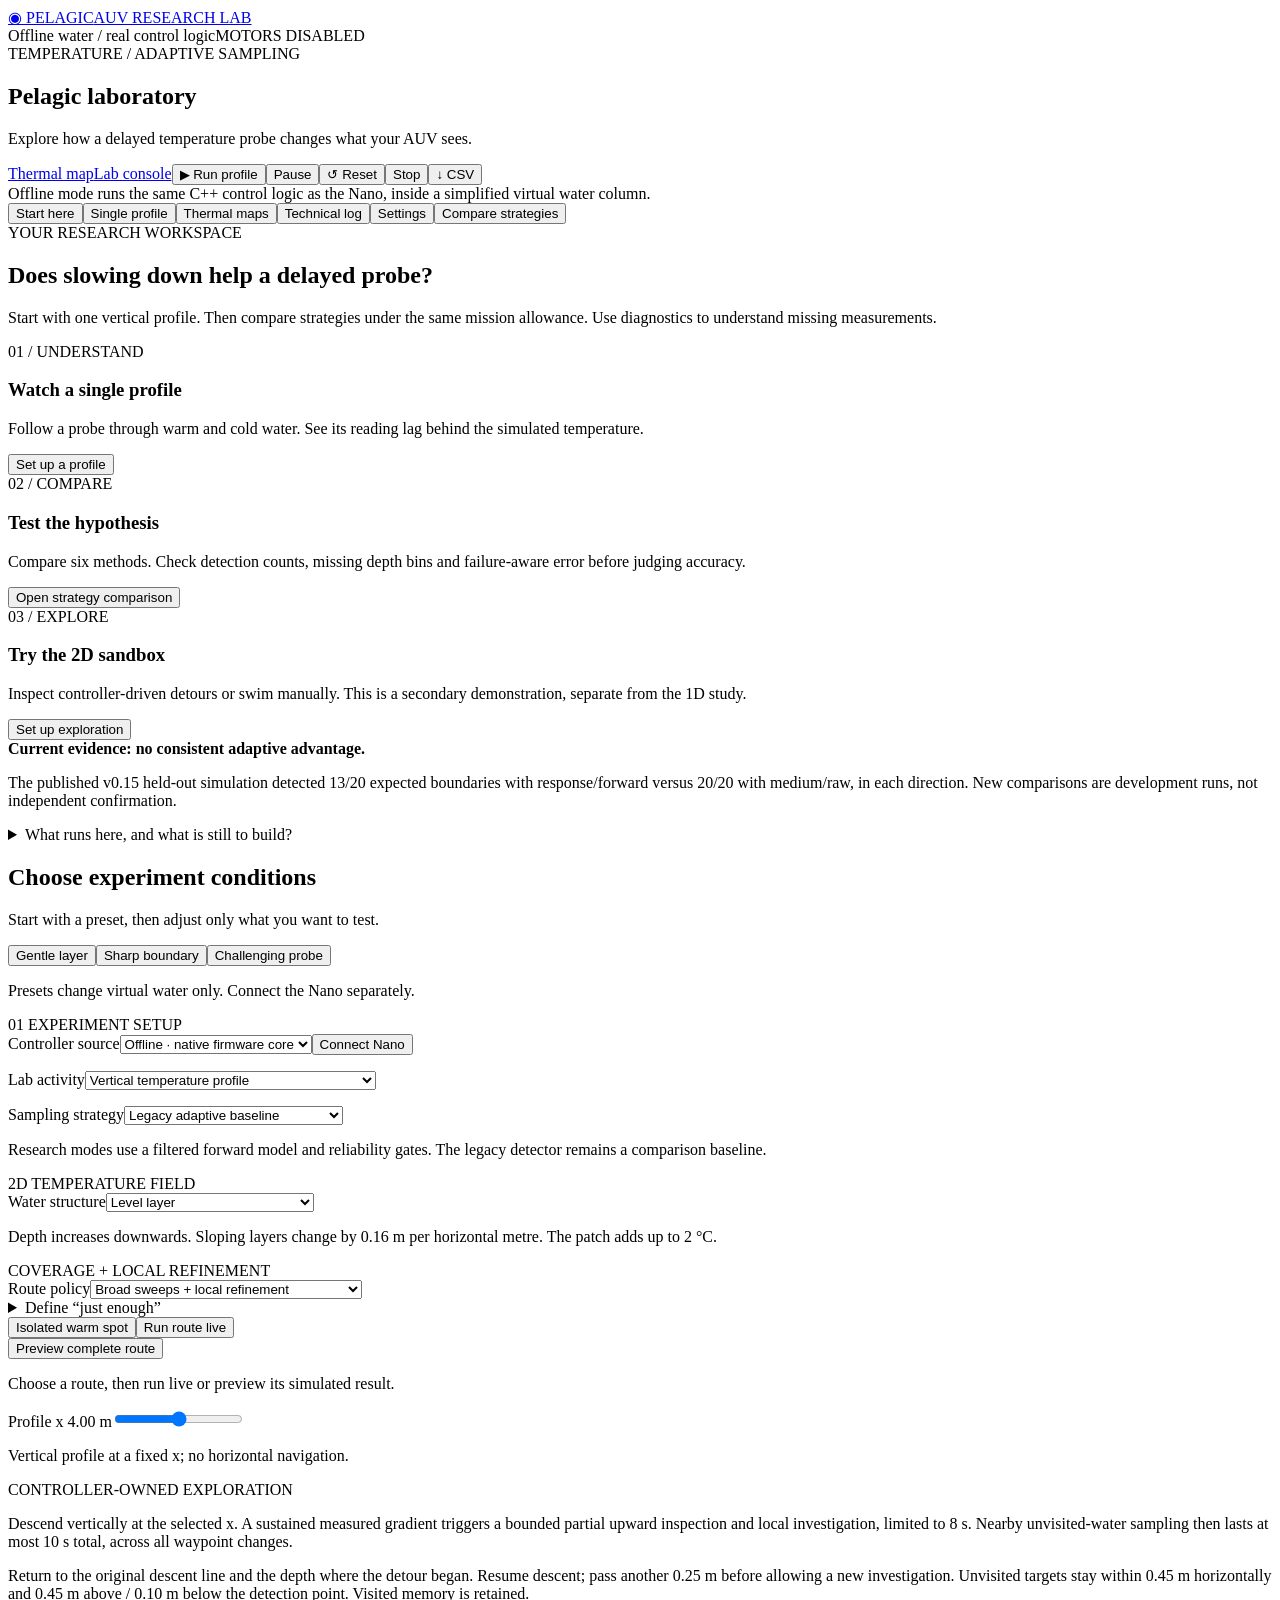
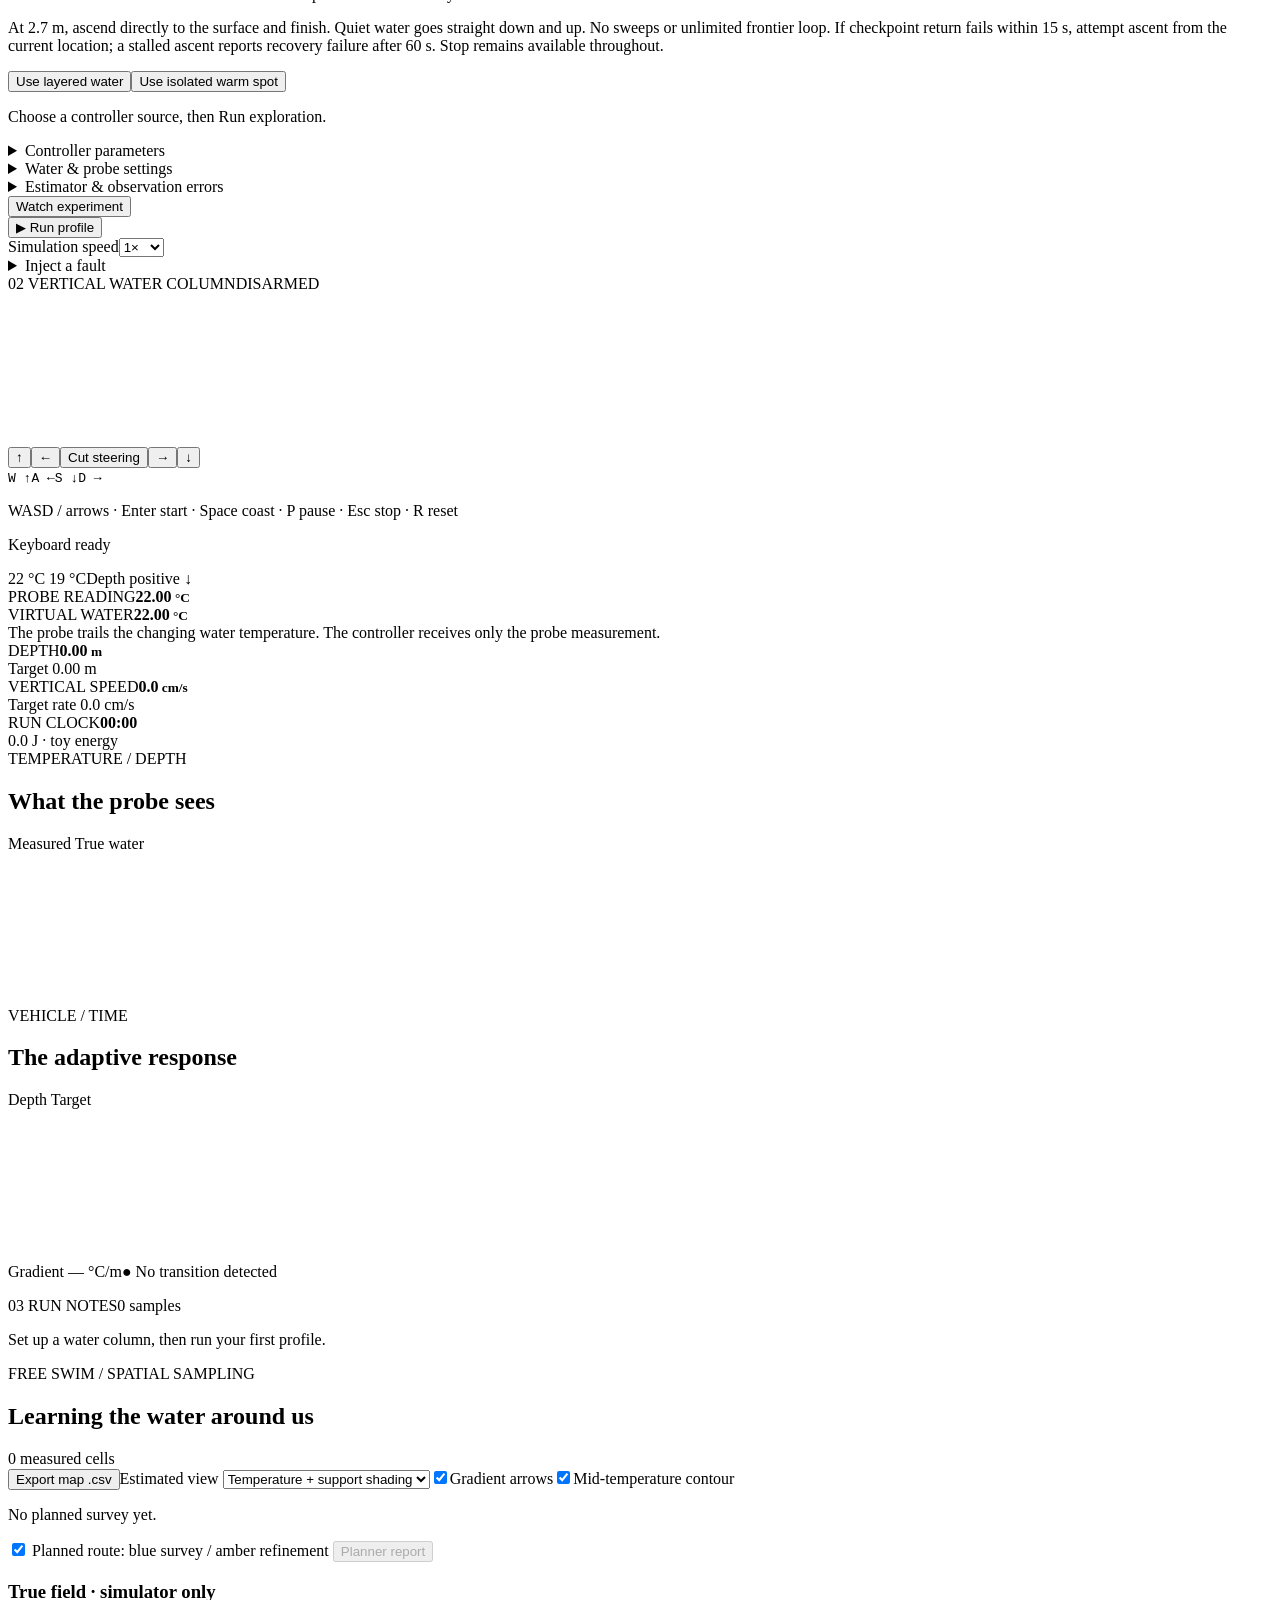
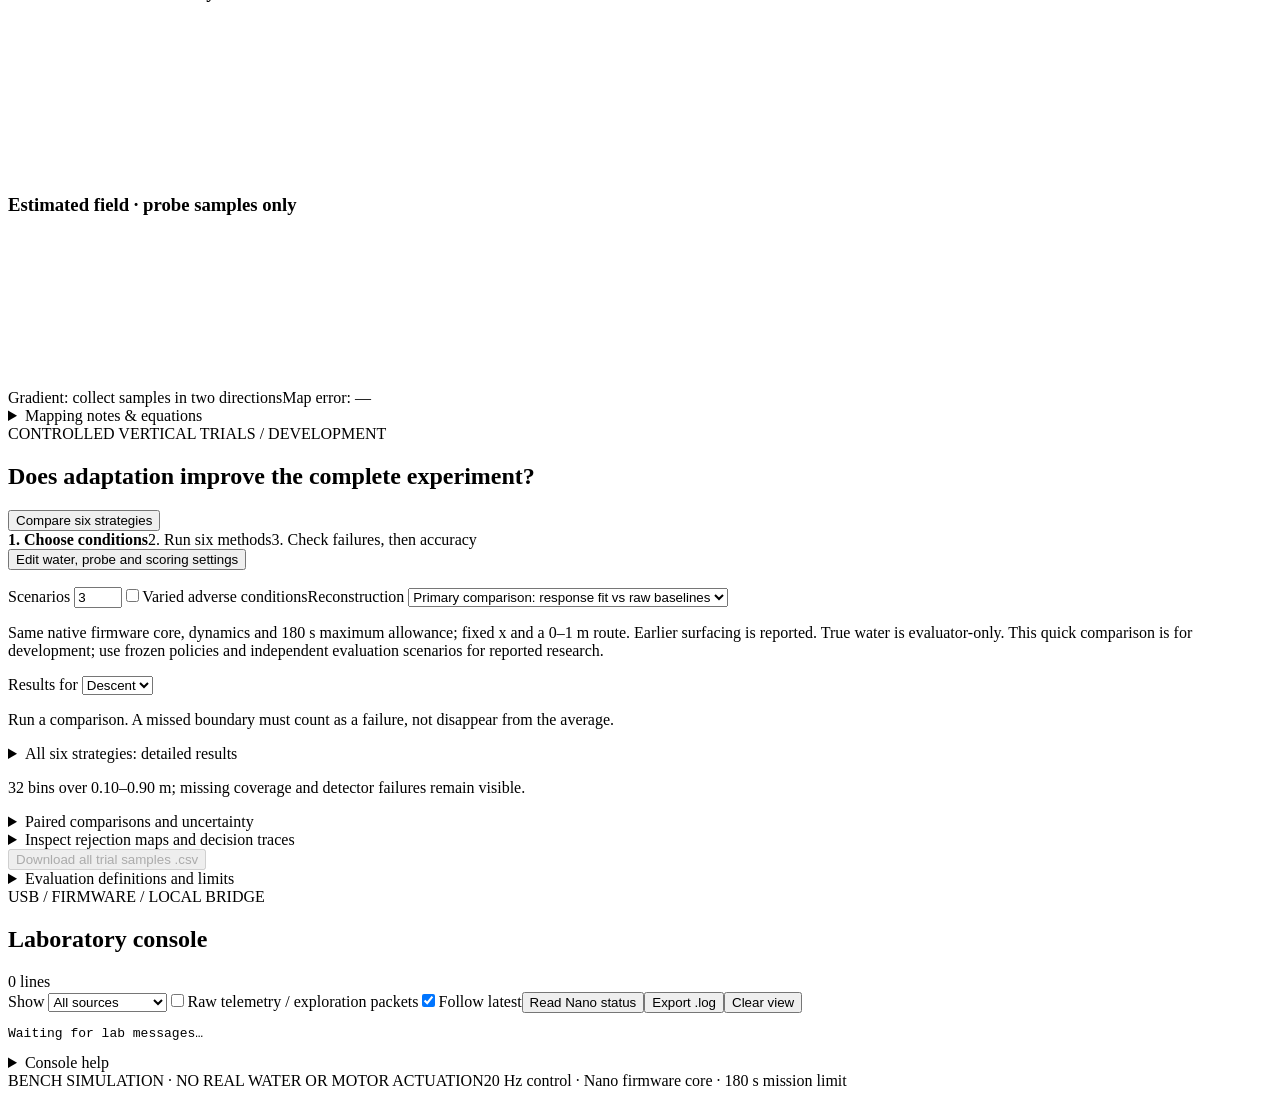
==== commit 34f269fa: "Lab review: lab/static guided workflows and failure-aware evaluation [skip ci]" ====
--- a/lab/static/index.html
+++ b/lab/static/index.html
@@ -1,17 +1,26 @@
 <!DOCTYPE html>
 
-<html lang="en"><head><meta charset="utf-8"/><meta content="width=device-width,initial-scale=1" name="viewport"/><meta content="__TOKEN__" name="lab-token"/><title>Pelagic · AUV experiment lab</title><link href="/style.css" rel="stylesheet"/></head><body data-activity="profile" data-view="live">
+<html lang="en"><head><meta charset="utf-8"/><meta content="width=device-width,initial-scale=1" name="viewport"/><meta content="__TOKEN__" name="lab-token"/><title>Pelagic · AUV experiment lab</title><link href="/style.css" rel="stylesheet"/></head><body data-activity="profile" data-view="home">
 <header><a class="brand" href="/">◉ <span>PELAGIC<span class="brand-sub">AUV RESEARCH LAB</span></span></a><div class="header-right"><span class="status-dot"></span><span id="connection">Offline water / real control logic</span><span class="badge">MOTORS DISABLED</span></div></header>
-<main><section class="intro"><div><div class="eyebrow">TEMPERATURE / ADAPTIVE SAMPLING</div><h1>AUV laboratory</h1><p>Explore how a delayed temperature probe changes what your AUV sees.</p></div><div class="intro-actions"><a class="quiet demo-link hidden" href="#thermal-mapping" id="map-jump">Thermal map</a><a class="quiet demo-link" href="#lab-console">Lab console</a><button class="quiet" id="quick-run">▶ Run profile</button><button class="quiet" id="pause">Pause</button><button class="quiet" id="reset">↺ Reset</button><button class="stop" id="stop">Stop</button><button class="quiet" id="export">↓ CSV</button></div></section>
-<div aria-live="polite" id="notice" role="status">Offline mode runs the same C++ control logic as the Nano, inside a simplified virtual water column.</div><nav aria-label="Lab views" class="view-tabs"><button aria-pressed="true" data-view="live">Live</button><button aria-pressed="false" data-view="maps">Thermal maps</button><button aria-pressed="false" data-view="console">Console</button><button aria-pressed="false" data-view="setup">Setup</button><button aria-pressed="false" data-view="research">Research</button></nav>
-<section class="workspace"><aside class="panel controls"><div class="section-label">01 <span>EXPERIMENT SETUP</span></div><label class="field-label" for="source">Controller source</label><select id="source"><option value="offline">Offline · native firmware core</option><option value="nano">Arduino Nano · USB</option></select><button class="quiet hidden" id="connect">Connect Nano</button><p class="hint hidden" id="usb-status" role="status"></p>
-<div class="divider"></div><label class="field-label" for="activity">Lab activity</label><select id="activity"><option value="profile">Adaptive profile + 2D view</option><option value="swim">Free swim · browser physics</option><option value="explore">Adaptive exploration · Nano / native controller</option></select><p class="hint" id="activity-note"></p><label class="field-label" for="mode">Sampling strategy</label><select id="mode"><option value="0">Legacy adaptive baseline</option><option value="1">Fixed fast · 5 cm/s</option><option value="2">Fixed slow · 2 cm/s</option><option value="3">Fixed medium · 3.5 cm/s</option><option value="4">Response-aware · forward model</option><option value="5">Response-aware · confidence ablation</option></select><p class="hint">Research modes use a filtered forward model and reliability gates. The legacy detector remains a comparison baseline.</p><div class="" id="thermal-controls"><div class="section-label small">2D TEMPERATURE FIELD</div><label class="field-label" for="thermal-shape">Water structure</label><select id="thermal-shape"><option value="combined">Sloping layer + warm patch</option><option value="tilted">Sloping layer</option><option value="front">Lateral front · changes across x</option><option value="patch">Level layer + warm patch</option><option selected="" value="layer">Level layer</option></select><p class="hint" id="shape-hint">Depth increases downwards. Sloping layers change by 0.16 m per horizontal metre. The patch adds up to 2 °C.</p><div id="survey-controls"><div class="section-label small">COVERAGE + LOCAL REFINEMENT</div><label class="field-label" for="survey-policy">Route policy</label><select id="survey-policy"><option value="diagonal">Crossed diagonals · quick reconnaissance</option><option value="sweep">Regular sweeps · coverage baseline</option><option selected="" value="adaptive">Broad sweeps + local refinement</option></select><details><summary>Define “just enough”</summary><div class="survey-settings"><label>Track spacing (m)<input id="survey-spacing" max="1" min="0.25" step="0.05" type="number" value="0.5"/></label><label>Coverage goal (%)<input id="survey-goal" max="100" min="70" step="1" type="number" value="90"/></label><label>Probe change trigger (°C)<input id="survey-threshold" max="2" min="0.05" step="0.05" type="number" value="0.15"/></label><label>Time budget (s)<input id="survey-budget" max="360" min="30" step="10" type="number" value="240"/></label></div><p class="hint">Coverage = fraction of interior grid within half a track spacing of a reading. Interior: x 0.4–7.6 m, depth 0.2–2.7 m. This measures proximity to tracks, not temperature accuracy or guaranteed feature detection. At most four slower local cross/box passes.</p></details><div class="survey-actions"><button class="quiet" id="warm-spot">Isolated warm spot</button><button class="quiet" id="auto-survey">Run route live</button></div></div><button class="quiet" id="example-survey">Preview complete route</button><p class="hint" id="survey-note">Choose a route, then run live or preview its simulated result.</p><label class="slider-label" for="profile-x">Profile x <output id="profile-x-out">4.00 m</output></label><input id="profile-x" max="7.5" min="0.5" step="0.1" type="range" value="4"/><p class="hint" id="profile-slice-note">Vertical profile at a fixed x; no horizontal navigation.</p></div><div id="explorer-controls"><div class="section-label small">CONTROLLER-OWNED EXPLORATION</div><p class="hint">Descend vertically at the selected x. A sustained measured gradient triggers a bounded partial upward inspection and local investigation, limited to 8 s. Nearby unvisited-water sampling then lasts at most 10 s total, across all waypoint changes.</p><p class="hint">Return to the original descent line and the depth where the detour began. Resume descent; pass another 0.25 m before allowing a new investigation. Unvisited targets stay within 0.45 m horizontally and 0.45 m above / 0.10 m below the detection point. Visited memory is retained.</p><p class="hint">At 2.7 m, ascend directly to the surface and finish. Quiet water goes straight down and up. No sweeps or unlimited frontier loop. If checkpoint return fails within 15 s, attempt ascent from the current location; a stalled ascent reports recovery failure after 60 s. Stop remains available throughout.</p><button class="quiet" id="explore-layers">Use layered water</button><button class="quiet" id="explore-spot">Use isolated warm spot</button><p class="hint" id="explore-link">Choose a controller source, then Run exploration.</p></div>
+<main><section class="intro"><div><div class="eyebrow">TEMPERATURE / ADAPTIVE SAMPLING</div><h1>Pelagic laboratory</h1><p>Explore how a delayed temperature probe changes what your AUV sees.</p></div><div class="intro-actions"><a class="quiet demo-link hidden" href="#thermal-mapping" id="map-jump">Thermal map</a><a class="quiet demo-link" href="#lab-console">Lab console</a><button class="quiet" id="quick-run">▶ Run profile</button><button class="quiet" id="pause">Pause</button><button class="quiet" id="reset">↺ Reset</button><button class="stop" id="stop">Stop</button><button class="quiet" id="export">↓ CSV</button></div></section>
+<div aria-live="polite" id="notice" role="status">Offline mode runs the same C++ control logic as the Nano, inside a simplified virtual water column.</div><nav aria-label="Lab views" class="view-tabs"><button aria-pressed="true" data-view="home">Start here</button><button aria-pressed="false" data-view="live">Single profile</button><button aria-pressed="false" data-view="maps">Thermal maps</button><button aria-pressed="false" data-view="console">Technical log</button><button aria-pressed="false" data-view="setup">Settings</button><button aria-pressed="false" data-view="research">Compare strategies</button></nav>
+<section class="workspace"><section class="panel" id="welcome-panel">
+<div class="eyebrow">YOUR RESEARCH WORKSPACE</div><h2>Does slowing down help a delayed probe?</h2>
+<p class="welcome-lead">Start with one vertical profile. Then compare strategies under the same mission allowance. Use diagnostics to understand missing measurements.</p>
+<div class="journey-cards">
+<article><span class="step-number">01 / UNDERSTAND</span><h3>Watch a single profile</h3><p>Follow a probe through warm and cold water. See its reading lag behind the simulated temperature.</p><button class="primary" data-guide="profile">Set up a profile</button></article>
+<article><span class="step-number">02 / COMPARE</span><h3>Test the hypothesis</h3><p>Compare six methods. Check detection counts, missing depth bins and failure-aware error before judging accuracy.</p><button class="primary" data-guide="research">Open strategy comparison</button></article>
+<article><span class="step-number">03 / EXPLORE</span><h3>Try the 2D sandbox</h3><p>Inspect controller-driven detours or swim manually. This is a secondary demonstration, separate from the 1D study.</p><button class="quiet" data-guide="explore">Set up exploration</button></article>
+</div><div class="evidence-note"><strong>Current evidence: no consistent adaptive advantage.</strong><p>The published v0.15 held-out simulation detected 13/20 expected boundaries with response/forward versus 20/20 with medium/raw, in each direction. New comparisons are development runs, not independent confirmation.</p></div>
+<details><summary>What runs here, and what is still to build?</summary><p>The native C++ controller runs on this computer, or selected modes run on a connected Nano. Water and vehicle dynamics are simulated. Motors stay disabled. Real probe calibration and a supervised vertical rig are the next physical milestones.</p></details>
+</section><aside class="panel controls"><div class="settings-intro"><h2>Choose experiment conditions</h2><p>Start with a preset, then adjust only what you want to test.</p><div class="preset-row"><button class="quiet" data-water-preset="gentle">Gentle layer</button><button class="quiet" data-water-preset="sharp">Sharp boundary</button><button class="quiet" data-water-preset="noisy">Challenging probe</button></div><p class="hint">Presets change virtual water only. Connect the Nano separately.</p></div><div class="section-label">01 <span>EXPERIMENT SETUP</span></div><label class="field-label" for="source">Controller source</label><select id="source"><option value="offline">Offline · native firmware core</option><option value="nano">Arduino Nano · USB</option></select><button class="quiet hidden" id="connect">Connect Nano</button><p class="hint hidden" id="usb-status" role="status"></p>
+<div class="divider"></div><label class="field-label" for="activity">Lab activity</label><select id="activity"><option value="profile">Vertical temperature profile</option><option value="swim">Free swim · browser physics</option><option value="explore">Adaptive exploration · Nano / native controller</option></select><p class="hint" id="activity-note"></p><label class="field-label" for="mode">Sampling strategy</label><select id="mode"><option value="0">Legacy adaptive baseline</option><option value="1">Fixed fast · 5 cm/s</option><option value="2">Fixed slow · 2 cm/s</option><option value="3">Fixed medium · 3.5 cm/s</option><option value="4">Response-aware · forward model</option><option value="5">Response-aware · gate ablation</option></select><p class="hint">Research modes use a filtered forward model and reliability gates. The legacy detector remains a comparison baseline.</p><div class="" id="thermal-controls"><div class="section-label small">2D TEMPERATURE FIELD</div><label class="field-label" for="thermal-shape">Water structure</label><select id="thermal-shape"><option value="combined">Sloping layer + warm patch</option><option value="tilted">Sloping layer</option><option value="front">Lateral front · changes across x</option><option value="patch">Level layer + warm patch</option><option selected="" value="layer">Level layer</option></select><p class="hint" id="shape-hint">Depth increases downwards. Sloping layers change by 0.16 m per horizontal metre. The patch adds up to 2 °C.</p><div id="survey-controls"><div class="section-label small">COVERAGE + LOCAL REFINEMENT</div><label class="field-label" for="survey-policy">Route policy</label><select id="survey-policy"><option value="diagonal">Crossed diagonals · quick reconnaissance</option><option value="sweep">Regular sweeps · coverage baseline</option><option selected="" value="adaptive">Broad sweeps + local refinement</option></select><details><summary>Define “just enough”</summary><div class="survey-settings"><label>Track spacing (m)<input id="survey-spacing" max="1" min="0.25" step="0.05" type="number" value="0.5"/></label><label>Coverage goal (%)<input id="survey-goal" max="100" min="70" step="1" type="number" value="90"/></label><label>Probe change trigger (°C)<input id="survey-threshold" max="2" min="0.05" step="0.05" type="number" value="0.15"/></label><label>Time budget (s)<input id="survey-budget" max="360" min="30" step="10" type="number" value="240"/></label></div><p class="hint">Coverage = fraction of interior grid within half a track spacing of a reading. Interior: x 0.4–7.6 m, depth 0.2–2.7 m. This measures proximity to tracks, not temperature accuracy or guaranteed feature detection. At most four slower local cross/box passes.</p></details><div class="survey-actions"><button class="quiet" id="warm-spot">Isolated warm spot</button><button class="quiet" id="auto-survey">Run route live</button></div></div><button class="quiet" id="example-survey">Preview complete route</button><p class="hint" id="survey-note">Choose a route, then run live or preview its simulated result.</p><label class="slider-label" for="profile-x">Profile x <output id="profile-x-out">4.00 m</output></label><input id="profile-x" max="7.5" min="0.5" step="0.1" type="range" value="4"/><p class="hint" id="profile-slice-note">Vertical profile at a fixed x; no horizontal navigation.</p></div><div id="explorer-controls"><div class="section-label small">CONTROLLER-OWNED EXPLORATION</div><p class="hint">Descend vertically at the selected x. A sustained measured gradient triggers a bounded partial upward inspection and local investigation, limited to 8 s. Nearby unvisited-water sampling then lasts at most 10 s total, across all waypoint changes.</p><p class="hint">Return to the original descent line and the depth where the detour began. Resume descent; pass another 0.25 m before allowing a new investigation. Unvisited targets stay within 0.45 m horizontally and 0.45 m above / 0.10 m below the detection point. Visited memory is retained.</p><p class="hint">At 2.7 m, ascend directly to the surface and finish. Quiet water goes straight down and up. No sweeps or unlimited frontier loop. If checkpoint return fails within 15 s, attempt ascent from the current location; a stalled ascent reports recovery failure after 60 s. Stop remains available throughout.</p><button class="quiet" id="explore-layers">Use layered water</button><button class="quiet" id="explore-spot">Use isolated warm spot</button><p class="hint" id="explore-link">Choose a controller source, then Run exploration.</p></div>
 <details id="board-settings"><summary>Controller parameters</summary><p class="hint" id="config-origin"></p><div id="config-values"></div></details><details id="water-options"><summary>Water &amp; probe settings</summary><div id="environment"><div class="section-label small">VIRTUAL WATER</div><label class="slider-label" for="center">Layer centre <output id="center-out">0.50 m</output></label><input id="center" max="2.2" min="0.2" step="0.05" type="range" value="0.5"/><label class="slider-label" for="drop">Temperature drop <output id="drop-out">3.0 °C</output></label><input id="drop" max="6" min="0" step="0.5" type="range" value="3"/><label class="slider-label" for="width">Transition scale <output id="width-out">7 cm</output></label><input id="width" max="0.2" min="0.03" step="0.01" type="range" value="0.07"/><label class="slider-label" for="tau">Actual probe lag τ <output id="tau-out">2.0 s</output></label><input id="tau" max="8" min="0.1" step="0.1" type="range" value="2"/><label class="slider-label" for="noise">Probe noise σ <output id="noise-out">0.005 °C</output></label><input id="noise" max="0.05" min="0" step="0.005" type="range" value="0.005"/><p class="hint" id="water-hint">Actual lag and assumed lag are separate. Change one to test model mismatch. Water settings lock during a run.</p></div></details>
-<details id="research-settings"><summary>Estimator &amp; observation errors</summary><div class="survey-settings"><label>Assumed τ (s)<input id="assumed-tau" type="number" min="0.1" max="8" step="0.1" value="2"></label><label>Upper τ (s)<input id="tau-max" type="number" min="0.1" max="16" step="0.1" value="2.5"></label><label>Lag tolerance (°C)<input id="epsilon" type="number" min="0.01" max="5" step="0.01" value="0.1"></label><label>Assumed noise σ (°C)<input id="assumed-noise" type="number" min="0" max="0.5" step="0.005" value="0.005"></label><label>Position noise σ (m)<input id="position-noise" type="number" min="0" max="1" step="0.005" value="0"></label><label>Temperature bias (°C)<input id="temperature-bias" type="number" min="-2" max="2" step="0.01" value="0"></label><label>Noise correlation ρ<input id="noise-rho" type="number" min="-0.99" max="0.99" step="0.1" value="0"></label><label>Quantization (°C)<input id="quantum" type="number" min="0" max="1" step="0.01" value="0"></label><label>Packet loss probability<input id="dropout" type="number" min="0" max="1" step="0.01" value="0"></label><label>Boundary drift (m/s)<input id="boundary-drift" type="number" min="-0.01" max="0.01" step="0.0001" value="0"></label><label>Seed<input id="scenario-seed" type="number" min="0" step="1" value="20261020"></label></div><p class="hint">These errors apply to native controller experiments. Nano built-in DEMO has its own water model; the external-profile test tool can inject these errors over USB. Exploration stops on simulated observation loss. Free swim remains a separate browser model.</p></details><div class="transport"><button class="primary" id="start">▶ Run profile</button></div><div class="speed-row"><span>Simulation speed</span><select aria-label="Simulation speed" id="speed"><option value="1">1×</option><option value="4">4×</option><option value="10">10×</option></select></div>
+<details id="research-settings"><summary>Estimator &amp; observation errors</summary><div class="survey-settings"><label>Assumed τ (s)<input id="assumed-tau" type="number" min="0.1" max="8" step="0.1" value="2"></label><label>Upper τ (s)<input id="tau-max" type="number" min="0.1" max="16" step="0.1" value="2.5"></label><label>Lag tolerance (°C)<input id="epsilon" type="number" min="0.01" max="5" step="0.01" value="0.1"></label><label>Assumed noise σ (°C)<input id="assumed-noise" type="number" min="0" max="0.5" step="0.005" value="0.005"></label><label>Position noise σ (m)<input id="position-noise" type="number" min="0" max="1" step="0.005" value="0"></label><label>Temperature bias (°C)<input id="temperature-bias" type="number" min="-2" max="2" step="0.01" value="0"></label><label>Noise correlation ρ<input id="noise-rho" type="number" min="-0.99" max="0.99" step="0.1" value="0"></label><label>Quantization (°C)<input id="quantum" type="number" min="0" max="1" step="0.01" value="0"></label><label>Packet loss probability<input id="dropout" type="number" min="0" max="1" step="0.01" value="0"></label><label>Boundary drift (m/s)<input id="boundary-drift" type="number" min="-0.01" max="0.01" step="0.0001" value="0"></label><label>Boundary error cap (m)<input id="loss-cap" type="number" min="0.01" max="3" step="0.05" value="0.30"></label><label>Miss penalty (m)<input id="loss-miss" type="number" min="0.01" max="3" step="0.05" value="0.30"></label><label>Seed<input id="scenario-seed" type="number" min="0" step="1" value="20261020"></label></div><p class="hint">These errors apply to native controller experiments. Nano built-in DEMO has its own water model; the external-profile test tool can inject these errors over USB. Exploration stops on simulated observation loss. Free swim remains a separate browser model.</p></details><button class="quiet" id="setup-done">Watch experiment</button><div class="transport"><button class="primary" id="start">▶ Run profile</button></div><div class="speed-row"><span>Simulation speed</span><select aria-label="Simulation speed" id="speed"><option value="1">1×</option><option value="4">4×</option><option value="10">10×</option></select></div>
 <details><summary>Inject a fault</summary><p class="hint">Offline only. Faults latch until reset.</p><div class="fault-buttons"><button data-fault="leak">Leak</button><button data-fault="stale">Stale sensor</button><button data-fault="battery">Low battery</button><button data-fault="tilt">Excess tilt</button></div></details></aside>
-<section class="panel tank-panel"><div class="section-label">02 <span>2D WATER LAB</span><span class="state" id="state">DISARMED</span></div><div class="tank-wrap"><canvas aria-label="Animated underwater vehicle in a temperature-stratified water column" id="tank" tabindex="0"></canvas></div><div class="drive-controls"><button aria-label="Swim up" class="quiet" data-drive="up">↑</button><button aria-label="Move left" class="quiet" data-drive="left">←</button><button class="quiet" id="drive-stop">Cut steering</button><button aria-label="Move right" class="quiet" data-drive="right">→</button><button aria-label="Swim down" class="quiet" data-drive="down">↓</button></div><div class="hidden" id="keyboard-hint"><div class="key-caps"><kbd data-key="up">W ↑</kbd><kbd data-key="left">A ←</kbd><kbd data-key="down">S ↓</kbd><kbd data-key="right">D →</kbd></div><p class="hint">WASD / arrows · Enter start · Space coast · P pause · Esc stop · R reset</p><p class="hint" id="keyboard-status">Keyboard ready</p></div><p class="hint" id="position-note"></p><div class="tank-legend"><span><span id="warm">22 °C</span> <i class="temp-ramp"></i> <span id="cold">19 °C</span></span><span>Depth positive ↓</span></div><div class="probe-readings"><div><span>PROBE READING</span><strong id="temperature">22.00<small> °C</small></strong></div><div><span>VIRTUAL WATER</span><strong id="truth">22.00<small> °C</small></strong></div></div><div class="tank-note">The probe trails the changing water temperature. The controller receives only the probe measurement.</div></section>
+<section class="panel tank-panel"><div class="section-label">02 <span id="tank-heading">VERTICAL WATER COLUMN</span><span class="state" id="state">DISARMED</span></div><div class="tank-wrap"><canvas aria-label="Animated underwater vehicle in a temperature-stratified water column" id="tank" tabindex="0"></canvas></div><div class="drive-controls"><button aria-label="Swim up" class="quiet" data-drive="up">↑</button><button aria-label="Move left" class="quiet" data-drive="left">←</button><button class="quiet" id="drive-stop">Cut steering</button><button aria-label="Move right" class="quiet" data-drive="right">→</button><button aria-label="Swim down" class="quiet" data-drive="down">↓</button></div><div class="hidden" id="keyboard-hint"><div class="key-caps"><kbd data-key="up">W ↑</kbd><kbd data-key="left">A ←</kbd><kbd data-key="down">S ↓</kbd><kbd data-key="right">D →</kbd></div><p class="hint">WASD / arrows · Enter start · Space coast · P pause · Esc stop · R reset</p><p class="hint" id="keyboard-status">Keyboard ready</p></div><p class="hint" id="position-note"></p><div class="tank-legend"><span><span id="warm">22 °C</span> <i class="temp-ramp"></i> <span id="cold">19 °C</span></span><span>Depth positive ↓</span></div><div class="probe-readings"><div><span>PROBE READING</span><strong id="temperature">22.00<small> °C</small></strong></div><div><span>VIRTUAL WATER</span><strong id="truth">22.00<small> °C</small></strong></div></div><div class="tank-note">The probe trails the changing water temperature. The controller receives only the probe measurement.</div></section>
 <section class="analysis"><div class="metrics"><div class="panel metric"><span>DEPTH</span><strong id="depth">0.00<small> m</small></strong><div id="target">Target 0.00 m</div></div><div class="panel metric"><span>VERTICAL SPEED</span><strong id="velocity">0.0<small> cm/s</small></strong><div id="limit">Target rate 0.0 cm/s</div></div><div class="panel metric"><span id="clock-label">RUN CLOCK</span><strong id="clock">00:00</strong><div id="energy">0.0 J · toy energy</div></div></div>
 <div class="panel chart-panel"><div class="chart-head"><div><div class="eyebrow">TEMPERATURE / DEPTH</div><h2>What the probe sees</h2></div><div class="legend"><span class="line mint"></span>Measured <span class="truth-key"><span class="line amber dashed"></span>True water</span></div></div><canvas aria-label="Measured and true temperature versus depth" id="profile"></canvas></div>
 <div class="panel chart-panel short"><div class="chart-head"><div><div class="eyebrow">VEHICLE / TIME</div><h2>The adaptive response</h2></div><div class="legend"><span class="line blue"></span>Depth <span class="line mint dashed"></span>Target</div></div><canvas aria-label="Depth and target depth versus mission time" id="timeline"></canvas><div class="gradient-row"><span id="gradient">Gradient — °C/m</span><span id="transition">● No transition detected</span></div></div>
-<p class="hint" id="live-diagnostics" aria-live="polite"></p><div class="panel event-panel"><div class="section-label">03 <span>RUN NOTES</span><span id="samples">0 samples</span></div><div id="events"><p class="empty">Set up a water column, then run your first profile.</p></div></div></section><section class="panel hidden" id="thermal-mapping"><div class="console-title"><div><div class="eyebrow">FREE SWIM / SPATIAL SAMPLING</div><h2>Learning the water around us</h2></div><span class="hint" id="map-count">0 measured cells</span></div><div class="console-toolbar"><button class="quiet" id="map-export">Export map .csv</button><label>Estimated view <select id="map-display"><option value="temperature">Temperature + support shading</option><option value="coverage">Sampling support</option></select></label><label><input checked="" id="map-arrows" type="checkbox"/>Gradient arrows</label><label><input checked="" id="map-boundary" type="checkbox"/>Mid-temperature contour</label></div><div aria-live="polite" id="survey-report"><p class="hint" id="survey-summary">No planned survey yet.</p><label><input checked="" id="survey-route" type="checkbox"/> Planned route: blue survey / amber refinement</label> <button class="quiet" disabled="" id="survey-export">Planner report</button></div><p aria-live="polite" class="hint" id="explore-report"></p><div class="map-grid"><div><h3>True field · simulator only</h3><canvas aria-label="True temperature field in horizontal position and depth" id="map-truth"></canvas></div><div><h3>Estimated field · probe samples only</h3><canvas aria-label="Estimated temperature field and sampling support" id="map-estimate"></canvas></div></div><div class="map-readout"><span id="map-gradient">Gradient: collect samples in two directions</span><span id="map-error">Map error: —</span><span id="map-scale"></span></div><details class="view-help"><summary>Mapping notes &amp; equations</summary><p class="hint">Left: the simulated field, known only to the experiment. Right: a local estimate using position and delayed probe readings. Grey means unsampled; faded colours mean weak support. Arrows point toward warmer water; they do not show water currents.</p><p class="hint" id="map-explanation"></p><p class="hint">Support is a heuristic based on nearby sample geometry and fit residual, not a confidence interval. A straight track cannot determine a full 2D gradient. Dashed lines mark the mid-temperature isotherm, not every possible front. Coordinates can include the configured observation errors in controller exploration. Browser free swim uses exact simulated coordinates.</p><details><summary>Do we solve a PDE?</summary><p class="hint">No. Temperature is a number at each location. A gradient is a pair of slopes: temperature change per metre horizontally and vertically. We fit T ≈ a + b·x + c·depth to nearby measurements; (b, c) is the estimated gradient. The simulator uses a chosen static temperature formula. Solving a heat-transfer PDE would be a separate, later modelling problem.</p></details></details></section><section class="panel" id="research-panel"><div class="console-title"><div><div class="eyebrow">CONTROLLED VERTICAL TRIALS / DEVELOPMENT</div><h2>Test the sampling hypothesis</h2></div><button class="primary" id="research-run">Compare six strategies</button></div><div class="console-toolbar"><label>Scenarios <input id="research-count" type="number" min="1" max="10" value="3"></label><label><input id="research-varied" type="checkbox">Varied adverse conditions</label><label>Reconstruction <select id="research-reconstruction"><option value="raw">Raw probe</option><option value="forward">Reliable forward estimate</option></select></label></div><p class="hint">Same native firmware core, dynamics and 180 s maximum allowance; fixed x and a 0–1 m route. Earlier surfacing is reported. True water is evaluator-only. This quick comparison is for development; use frozen policies and independent evaluation scenarios for reported research.</p><div class="research-table"><table><thead><tr><th>Strategy / leg</th><th>Full / covered RMSE °C</th><th>Transition RMSE °C</th><th>Boundary error cm</th><th>Coverage %</th><th>Boundary failures</th><th>Time s</th></tr></thead><tbody id="research-results"><tr><td colspan="7">Run a comparison to see results.</td></tr></tbody></table></div><p class="hint" id="research-status" aria-live="polite">32 bins over 0.10–0.90 m; missing coverage and detector failures remain visible.</p><div id="research-paired" class="hint"></div><label>Diagnostic strategy <select id="research-diagnostic"></select></label><canvas id="research-diagnostics" aria-label="Forward estimator diagnostics: gradient, residual, speed, reliability and decision reason" style="width:100%;height:300px"></canvas><p class="hint">First scenario only. Top: signed gradient and residual. Middle: requested and achieved vertical speed. Bottom: fit validity and policy reason code. Invalid estimates are excluded from forward reconstruction. More scenarios remain in the saved CSV.</p><button class="quiet" disabled id="research-export">Download all trial samples .csv</button><details><summary>Evaluation definitions and limits</summary><p class="hint">Raw readings use estimated probe depth. Forward reconstruction uses the filtered-regressor support depth, not the present vehicle depth. Boundary depth is the strongest supported gradient peak in the declared 0.20–0.80 m search range. A unique layer is required for boundary error. Coverage counts all 32 required bins; full-profile RMSE is absent unless every bin is observed. Covered and transition errors are conditional. Paired intervals resample whole scenarios and require both detectors to succeed; failure counts accompany them.</p><p class="hint">The sensor model is first order with configurable mismatch, noise, bias, quantization, position errors, packet loss and moving layers. A speed floor can make the requested lag tolerance unattainable. Neither the estimator nor the speed rule has been validated in real water. Energy is a toy proxy. Physical probe calibration, an independent reference and a vertical rig are the next milestones.</p></details></section><section class="panel lab-console" id="lab-console"><div class="console-title"><div><div class="eyebrow">USB / FIRMWARE / LOCAL BRIDGE</div><h2>Laboratory console</h2></div><span class="hint" id="console-count">0 lines</span></div><div class="console-toolbar"><label>Show <select aria-label="Console source" id="console-filter"><option value="all">All sources</option><option value="NANO">Nano firmware</option><option value="TX">Sent commands</option><option value="BRIDGE">Bridge software</option></select></label><label><input id="console-telemetry" type="checkbox"/>Raw telemetry / exploration packets</label><label><input checked="" id="console-follow" type="checkbox"/>Follow latest</label><button class="quiet" id="console-refresh">Read Nano status</button><button class="quiet" id="console-export">Export .log</button><button class="quiet" id="console-clear">Clear view</button></div><pre aria-label="Laboratory console output" id="console-output" tabindex="0">Waiting for lab messages…</pre><details class="view-help"><summary>Console help</summary><p class="hint">NANO: raw firmware output · TX: commands sent · BRIDGE: software events. Last 500 lines in memory; export before restarting the server.</p></details></section></section>
+<p class="hint" id="live-diagnostics" aria-live="polite"></p><div class="panel event-panel"><div class="section-label">03 <span>RUN NOTES</span><span id="samples">0 samples</span></div><div id="events"><p class="empty">Set up a water column, then run your first profile.</p></div></div></section><section class="panel hidden" id="thermal-mapping"><div class="console-title"><div><div class="eyebrow">FREE SWIM / SPATIAL SAMPLING</div><h2>Learning the water around us</h2></div><span class="hint" id="map-count">0 measured cells</span></div><div class="console-toolbar"><button class="quiet" id="map-export">Export map .csv</button><label>Estimated view <select id="map-display"><option value="temperature">Temperature + support shading</option><option value="coverage">Sampling support</option></select></label><label><input checked="" id="map-arrows" type="checkbox"/>Gradient arrows</label><label><input checked="" id="map-boundary" type="checkbox"/>Mid-temperature contour</label></div><div aria-live="polite" id="survey-report"><p class="hint" id="survey-summary">No planned survey yet.</p><label><input checked="" id="survey-route" type="checkbox"/> Planned route: blue survey / amber refinement</label> <button class="quiet" disabled="" id="survey-export">Planner report</button></div><p aria-live="polite" class="hint" id="explore-report"></p><div class="map-grid"><div><h3>True field · simulator only</h3><canvas aria-label="True temperature field in horizontal position and depth" id="map-truth"></canvas></div><div><h3>Estimated field · probe samples only</h3><canvas aria-label="Estimated temperature field and sampling support" id="map-estimate"></canvas></div></div><div class="map-readout"><span id="map-gradient">Gradient: collect samples in two directions</span><span id="map-error">Map error: —</span><span id="map-scale"></span></div><details class="view-help"><summary>Mapping notes &amp; equations</summary><p class="hint">Left: the simulated field, known only to the experiment. Right: a local estimate using position and delayed probe readings. Grey means unsampled; faded colours mean weak support. Arrows point toward warmer water; they do not show water currents.</p><p class="hint" id="map-explanation"></p><p class="hint">Support is a heuristic based on nearby sample geometry and fit residual, not a confidence interval. A straight track cannot determine a full 2D gradient. Dashed lines mark the mid-temperature isotherm, not every possible front. Coordinates can include the configured observation errors in controller exploration. Browser free swim uses exact simulated coordinates.</p><details><summary>Do we solve a PDE?</summary><p class="hint">No. Temperature is a number at each location. A gradient is a pair of slopes: temperature change per metre horizontally and vertically. We fit T ≈ a + b·x + c·depth to nearby measurements; (b, c) is the estimated gradient. The simulator uses a chosen static temperature formula. Solving a heat-transfer PDE would be a separate, later modelling problem.</p></details></details></section><section class="panel" id="research-panel"><div class="console-title"><div><div class="eyebrow">CONTROLLED VERTICAL TRIALS / DEVELOPMENT</div><h2>Does adaptation improve the complete experiment?</h2></div><button class="primary" id="research-run">Compare six strategies</button></div><div class="research-steps"><strong>1. Choose conditions</strong><span>2. Run six methods</span><span>3. Check failures, then accuracy</span></div><button class="quiet" id="research-settings-link">Edit water, probe and scoring settings</button><p id="research-config-summary" class="hint"></p><div class="console-toolbar"><label>Scenarios <input id="research-count" type="number" min="1" max="10" value="3"></label><label><input id="research-varied" type="checkbox">Varied adverse conditions</label><label>Reconstruction <select id="research-reconstruction"><option value="primary">Primary comparison: response fit vs raw baselines</option><option value="raw">All raw probe readings</option><option value="forward">All accepted forward estimates</option></select></label></div><p class="hint">Same native firmware core, dynamics and 180 s maximum allowance; fixed x and a 0–1 m route. Earlier surfacing is reported. True water is evaluator-only. This quick comparison is for development; use frozen policies and independent evaluation scenarios for reported research.</p><label class="leg-choice">Results for <select id="overview-leg"><option value="descent">Descent</option><option value="ascent">Ascent</option></select></label><p id="research-saved-settings" class="hint"></p><div id="research-overview" class="research-overview" aria-live="polite"><p>Run a comparison. A missed boundary must count as a failure, not disappear from the average.</p></div><details id="research-table-panel"><summary>All six strategies: detailed results</summary><div class="research-table"><table><thead><tr><th>Strategy / leg</th><th>Full / covered RMSE °C</th><th>Transition RMSE °C</th><th>Conditional boundary error cm</th><th>Failure-aware loss cm</th><th>Coverage %</th><th>Boundary failures</th><th>Time s</th></tr></thead><tbody id="research-results"><tr><td colspan="8">Run a comparison to see results.</td></tr></tbody></table></div></details><p class="hint" id="research-status" aria-live="polite">32 bins over 0.10–0.90 m; missing coverage and detector failures remain visible.</p><details><summary>Paired comparisons and uncertainty</summary><div id="research-paired" class="hint"></div></details><details id="research-diagnostic-panel"><summary>Inspect rejection maps and decision traces</summary><label>Diagnostic strategy <select id="research-diagnostic"></select></label><h3>Why were estimates unavailable?</h3><p class="hint">Transition status counts use evaluator-only truth within 15 cm of the reference boundary. They describe associations, not proven causes. Depth strips include all fresh readings; empty cells mean no samples.</p><div id="research-rejections"></div><canvas id="research-diagnostics" aria-label="Forward estimator diagnostics: gradient, residual, speed, reliability and decision reason" style="width:100%;height:370px"></canvas><p class="hint">First scenario only. Four separate plots: gradient, fit residual, requested/achieved speed magnitude, and fit acceptance/decision reason. Residual and gradient uncertainty are screening proxies, not calibrated confidence intervals. Invalid estimates are excluded from forward reconstruction. More scenarios remain in the saved CSV.</p></details><button class="quiet" disabled id="research-export">Download all trial samples .csv</button><details><summary>Evaluation definitions and limits</summary><p class="hint">Raw readings use estimated probe depth. Forward reconstruction uses the filtered-regressor support depth, not the present vehicle depth. Failure-aware loss is min(boundary error, cap) for a detection, or the miss penalty for a missed expected boundary. Defaults are 30 cm for both; change and freeze them before evaluation, and sensitivity-check the choice. Flat-water false alarms are separate. Boundary depth is the strongest supported gradient peak in the declared 0.20–0.80 m search range. A unique layer is required for boundary error. Coverage counts all 32 required bins; full-profile RMSE is absent unless every bin is observed. Covered and transition errors are conditional. Paired intervals resample whole scenarios and require both detectors to succeed; failure counts accompany them.</p><p class="hint">The sensor model is first order with configurable mismatch, noise, bias, quantization, position errors, packet loss and moving layers. A speed floor can make the requested lag tolerance unattainable. Neither the estimator nor the speed rule has been validated in real water. Energy is a toy proxy. Physical probe calibration, an independent reference and a vertical rig are the next milestones.</p></details></section><section class="panel lab-console" id="lab-console"><div class="console-title"><div><div class="eyebrow">USB / FIRMWARE / LOCAL BRIDGE</div><h2>Laboratory console</h2></div><span class="hint" id="console-count">0 lines</span></div><div class="console-toolbar"><label>Show <select aria-label="Console source" id="console-filter"><option value="all">All sources</option><option value="NANO">Nano firmware</option><option value="TX">Sent commands</option><option value="BRIDGE">Bridge software</option></select></label><label><input id="console-telemetry" type="checkbox"/>Raw telemetry / exploration packets</label><label><input checked="" id="console-follow" type="checkbox"/>Follow latest</label><button class="quiet" id="console-refresh">Read Nano status</button><button class="quiet" id="console-export">Export .log</button><button class="quiet" id="console-clear">Clear view</button></div><pre aria-label="Laboratory console output" id="console-output" tabindex="0">Waiting for lab messages…</pre><details class="view-help"><summary>Console help</summary><p class="hint">NANO: raw firmware output · TX: commands sent · BRIDGE: software events. Last 500 lines in memory; export before restarting the server.</p></details></section></section>
 <footer><span>BENCH SIMULATION · NO REAL WATER OR MOTOR ACTUATION</span><span>20 Hz control · Nano firmware core · 180 s mission limit</span></footer></main><script src="/app.js" type="module"></script></body></html>
